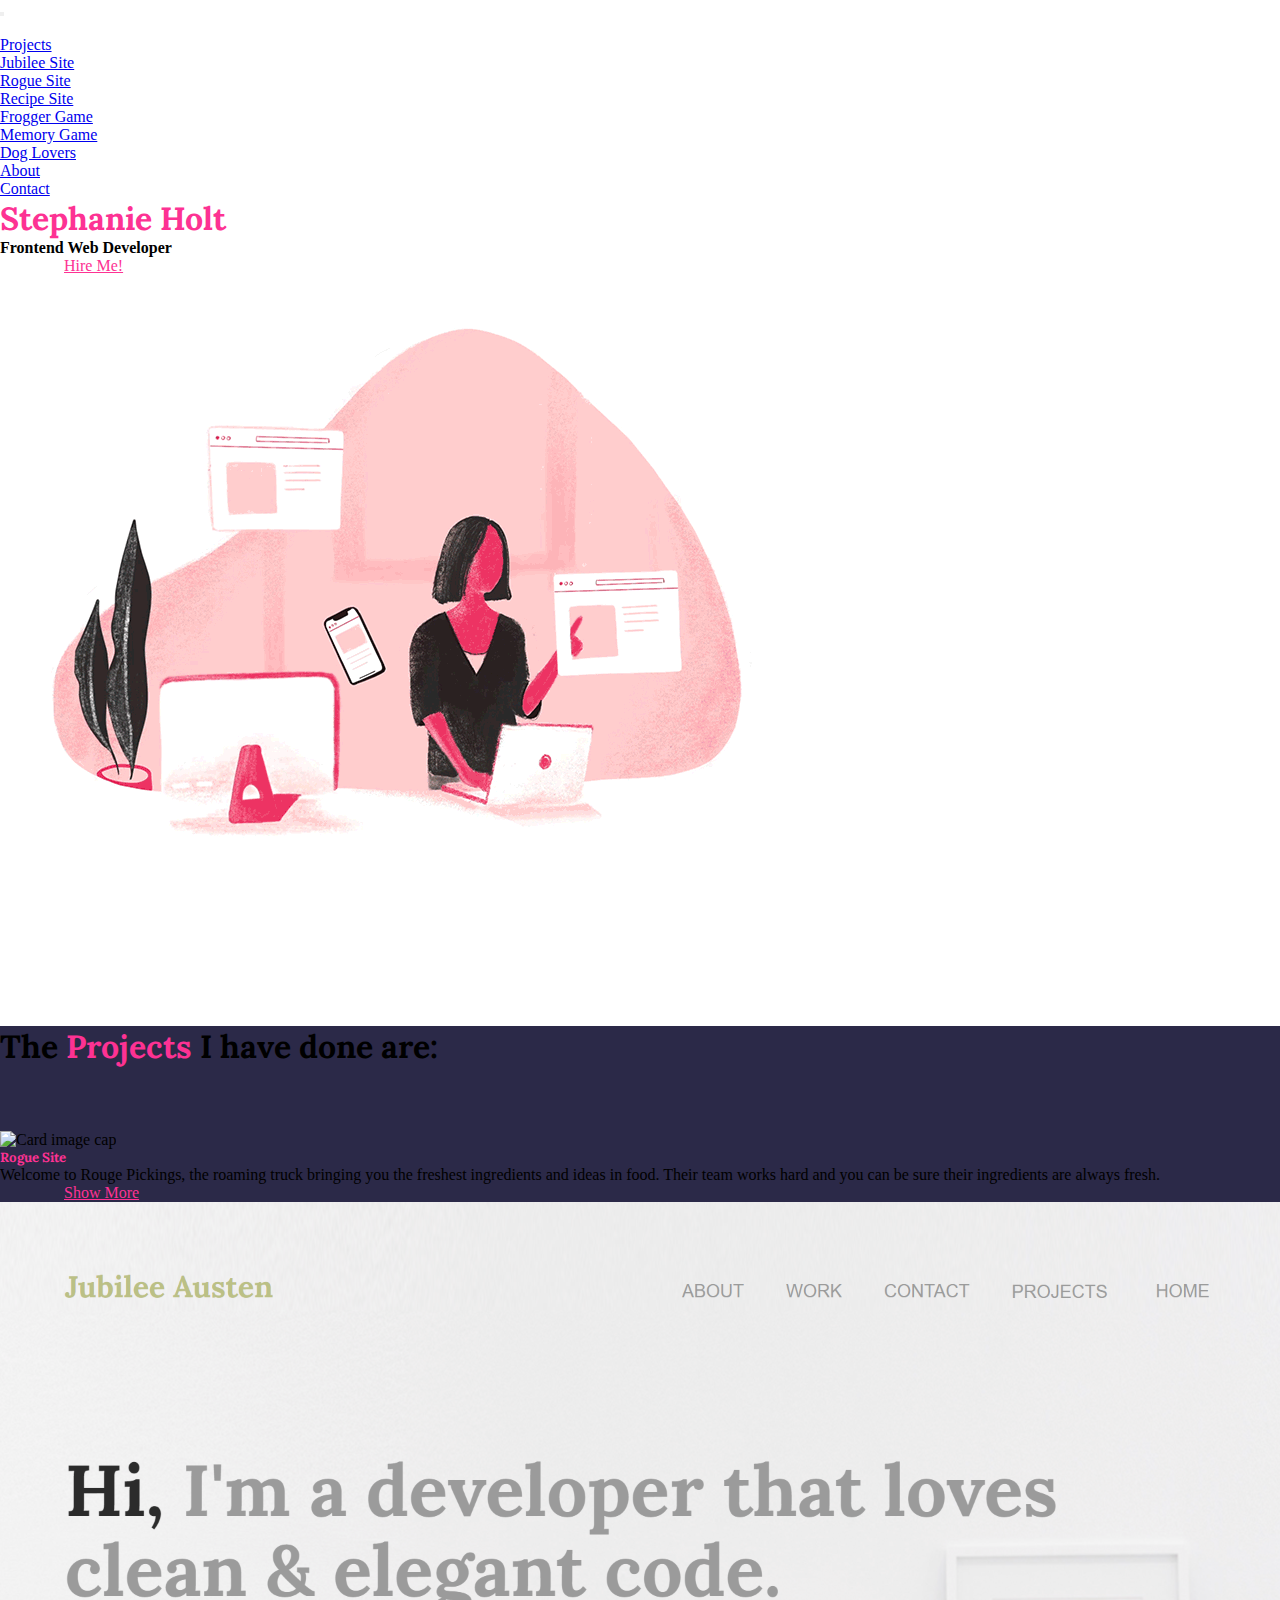
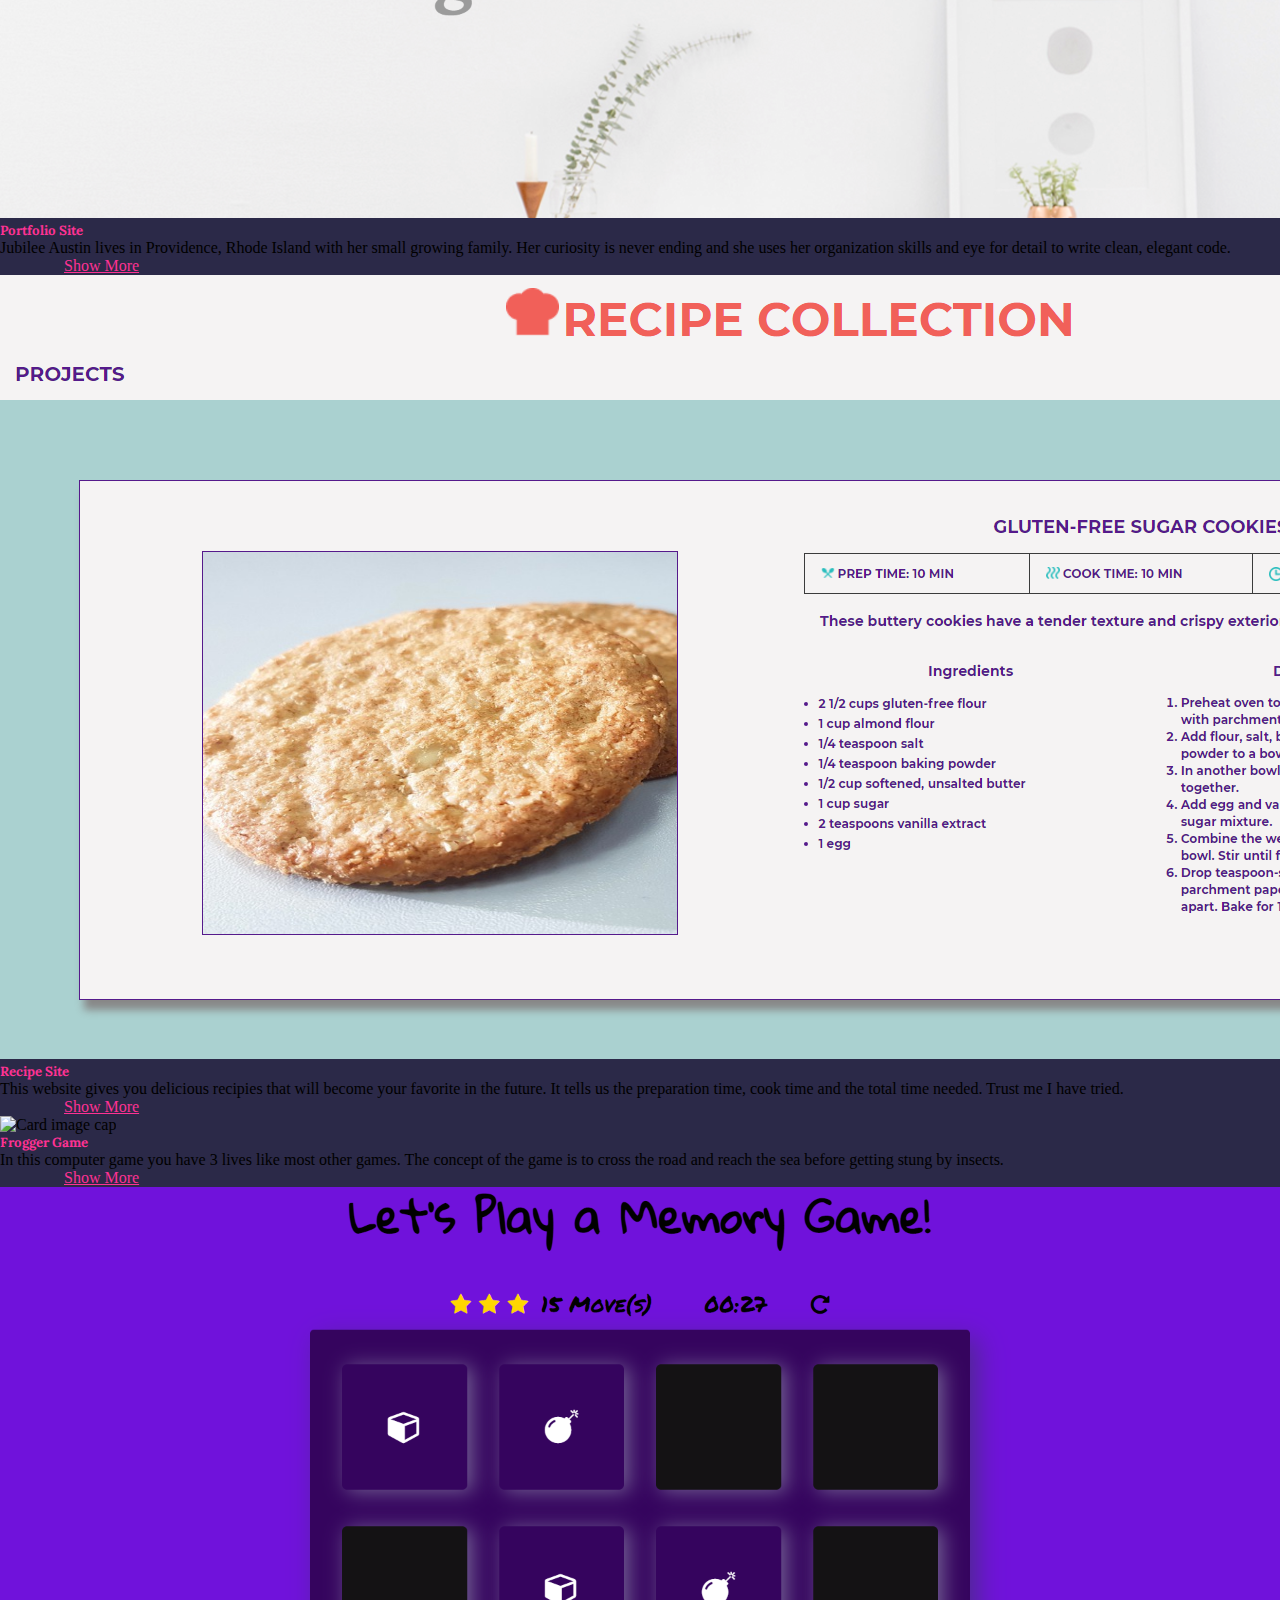
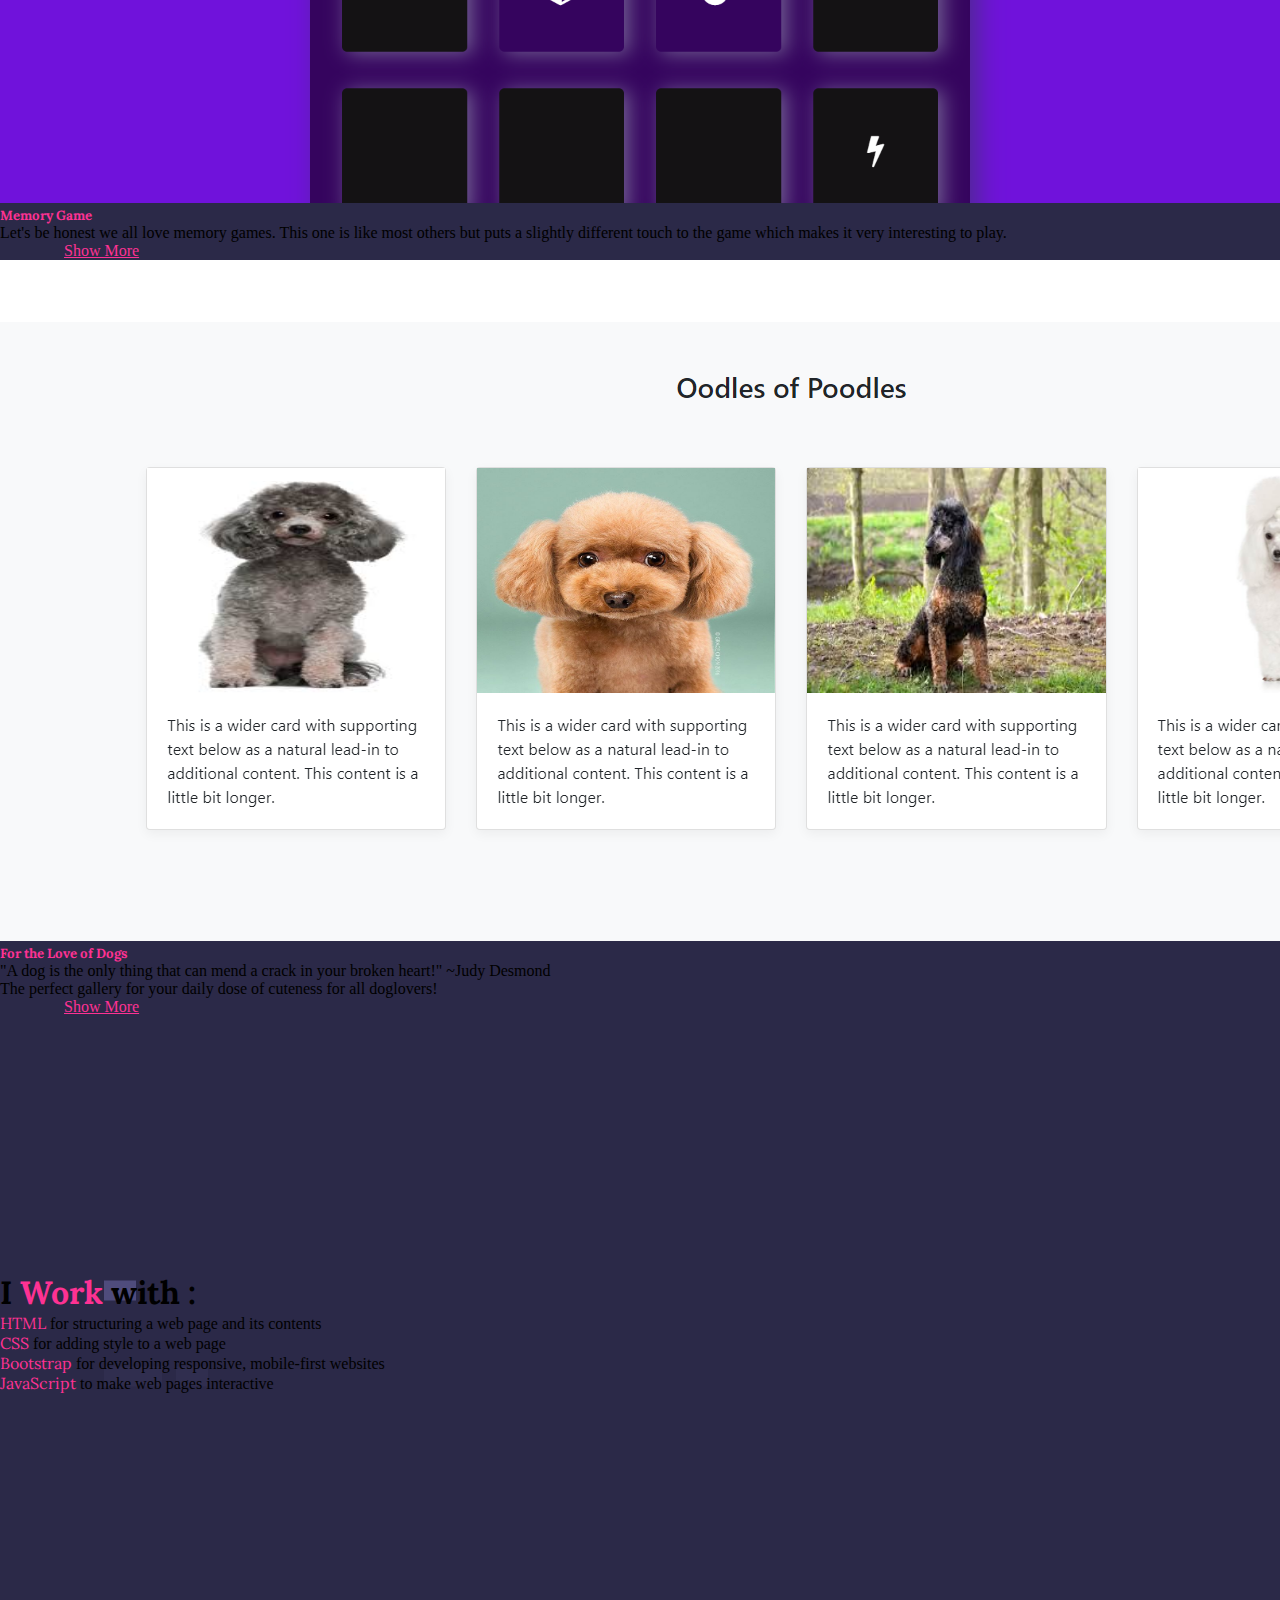
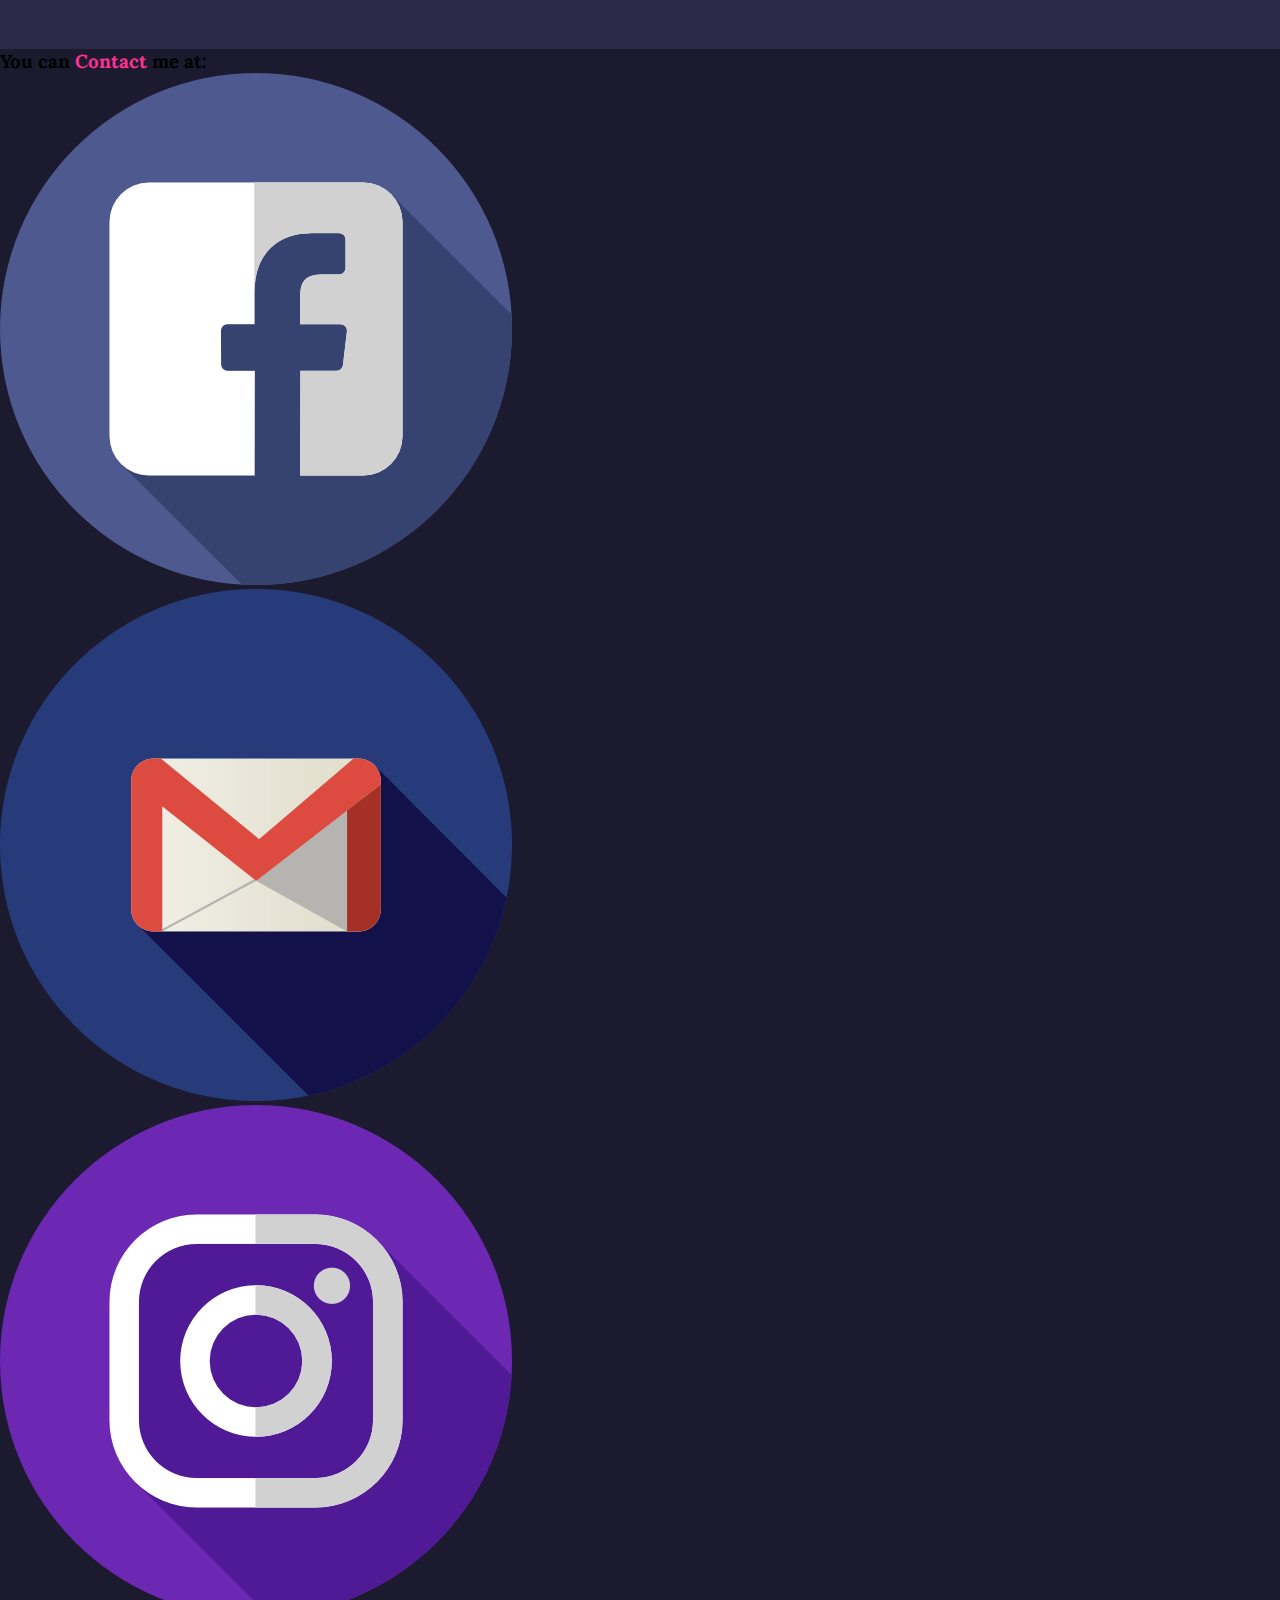
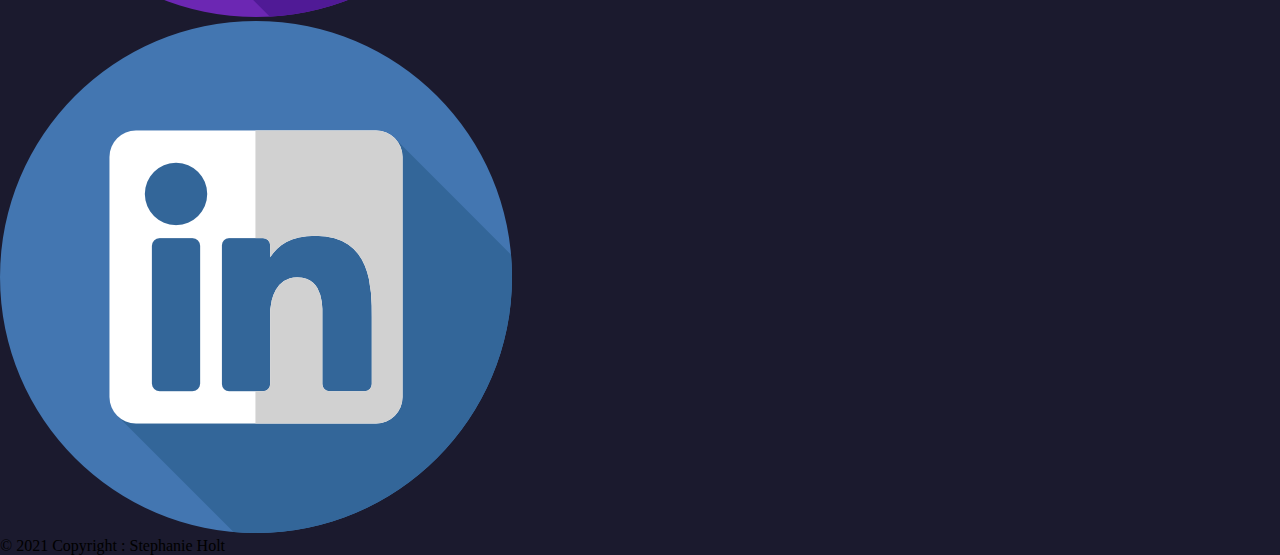
==== index.html @ a9fb47e8 "Renamed home.html and all of its occurrences to index.html" ====
<!DOCTYPE html>
<html lang="en">
<head>
    <meta charset="UTF-8">
    <meta http-equiv="X-UA-Compatible" content="IE=edge">
    <meta name="viewport" content="width=device-width, initial-scale=1.0">
    <title>Stephanie Holt</title>
    <link rel="stylesheet" href="./home.css">
    <!-- Bootstrap -->
    <link href="https://cdn.jsdelivr.net/npm/bootstrap@5.0.2/dist/css/bootstrap.min.css" rel="stylesheet" integrity="sha384-EVSTQN3/azprG1Anm3QDgpJLIm9Nao0Yz1ztcQTwFspd3yD65VohhpuuCOmLASjC" crossorigin="anonymous">
</head>
<body>
    <!-- Navbar from Bootstrap -->
    <nav class="navbar navbar-expand-lg navbar-light bg-light">
      <div class="container">
        <button class="navbar-toggler" type="button" data-bs-toggle="collapse" data-bs-target="#navbarNavDropdown" aria-controls="navbarNavDropdown" aria-expanded="false" aria-label="Toggle navigation">
          <span class="navbar-toggler-icon"></span>
        </button>
        <div class="collapse navbar-collapse justify-content-end" id="navbarNavDropdown">
          <ul class="navbar-nav">
            <li class="nav-item">
              <li class="nav-item dropdown">
                <a class="nav-link dropdown-toggle" href="#" id="navbarDropdownMenuLink" role="button" data-bs-toggle="dropdown" aria-expanded="false">
                  Projects
                </a>
                <ul class="dropdown-menu" aria-labelledby="navbarDropdownMenuLink">
                  <li><a class="dropdown-item"  href="./projects/jubilee-project/jubilee.html" target="_self">Jubilee Site</a></li>
                  <li><a class="dropdown-item"  href="./projects/rogue-project/rogue.html">Rogue Site</a></li>
                  <li><a class="dropdown-item"  href="./projects/recipe-project/wgttan.html">Recipe Site</a></li>
                  <li><a class="dropdown-item"  href="./projects/frogger/frogger.html">Frogger Game</a></li>
                  <li><a class="dropdown-item"  href="./projects/memory-game/memory.html">Memory Game</a></li>
                  <li><a class="dropdown-item"  href="./projects/for-the-love-of-dogs/dogs.html">Dog Lovers</a></li>

                </ul>
              </li>
              <a class="nav-link" href="#about">About</a>
            </li>
            <li class="nav-item">
              <a class="nav-link" href="#contact">Contact</a>
            </li>
          </ul>
        </div>
      </div>
    </nav>

    <!-- The scenery you see after landing on the page -->
    <div class="hero-section">
        <div class="container flex-column d-flex justify-content-center main">        
          <div class="flex-column-reverse flex-sm-row row d-flex justify-content-center">
          <div class="mt-5 mt-sm-0 left-sd col-md-6 text-sm-start text-center d-flex justify-content-center flex-column">
            <h1 class="pinky display-4">Stephanie Holt</h1>
            <h4 class="">Frontend Web Developer</h4>
            <div class="d-grid gap-2 d-md-block">
              <a class="mt-3 btn main-btn" target="_blank" href="https://www.fiverr.com/stephanieholt22" role="button">Hire Me&#33;</a>
            </div>
          </div>
          <div class="right-sd col-md-6 text-center">
            <img class="w-100" src="./animations/coder.gif" alt="">
          </div>
        </div>
      </div>
    </div>
    
    <!-- Projects Section -->
    <div class="mt-6 text-center container" id="projects">
        <h1 class="text-white mb-5 display-5 about-txt">The <span class="pinky">Projects</span> I have done are:</h1>
        <div class="d-flex row cards-css">
            
          <!-- Card 1 -->
            <div class="col-12 col-md-4">
              <div class="card">
                <img class="card-img-top" src="./images/Rogue.png" alt="Card image cap">
                <div class="card-body">
                <h5 class="pinky card-title">Rogue Site</h5>
                <p class="card-text">Welcome to Rouge Pickings&#44; the roaming truck bringing you the freshest ingredients and 
                  ideas in food&#46; Their team works hard and you can be sure their ingredients are always fresh&#46;
                </p>
                <div class="mb-3 d-grid gap-2 d-md-block">
                  <a class="btn main-btn" target="_blank" href="./projects/rogue-project/rogue.html" role="button">Show More</a>
                </div>
                </div>
              </div>
              
            <!-- Card 2 -->
            </div>
            <div class="col-12 col-md-4 card-2">
              <div class="card">
                <img class="card-img-top" src="./images/jubilee.png" alt="Card image cap">
                <div class="card-body">
                  <h5 class="pinky card-title">Portfolio Site</h5>
                  <p class="card-text">Jubilee Austin lives in Providence&#44; Rhode Island with her small growing family&#46; 
                    Her curiosity is never ending and she uses her organization skills and eye for detail to write 
                    clean&#44; elegant code&#46;
                  </p>
                  <div class="mb-3 d-grid gap-2 d-md-block">
                    <a class="btn main-btn" target="_blank" href="./projects/jubilee-project/jubilee.html" role="button">Show More</a>
                  </div>
                </div>
              </div>
            </div>
            
            <!-- Card 3 -->
            <div class="col-12 col-md-4">
              <div class="card">
                <img class="card-img-top" src="./images/new-recipe.png" alt="Card image cap">
                <div class="card-body">
                  <h5 class="pinky card-title">Recipe Site</h5>
                  <p class="card-text">This website gives you delicious recipies that will become your favorite in the future&#46;
                    It tells us the preparation time, cook time and the total time needed&#46; 
                    Trust me I have tried&#46;
                  </p>
                  <div class="mb-3 d-grid gap-2 d-md-block">
                    <a class="btn main-btn" target="_blank" href="./projects/recipe-project/wgttan.html" role="button">Show More</a>
                  </div>
                </div>
              </div>
            </div>
            
            <!-- Card 4 -->
            <div class="col-12 col-md-4 offset-md-2 mt-4">
              <div class="card">
                <img class="card-img-top" src="./images/Frogger.png" alt="Card image cap">
                <div class="card-body">
                  <h5 class="pinky card-title">Frogger Game</h5>
                  <p class="card-text">In this computer game you have 3 lives like most other games&#46; 
                    The concept of the game is to cross the road and reach the sea before getting stung by insects&#46;
                  </p>
                  <div class="mb-3 d-grid gap-2 d-md-block">
                    <a class="btn main-btn" target="_blank" href="./projects/frogger/frogger.html" role="button">Show More</a>
                  </div>
                </div>
              </div>
            </div>
            
            <!-- Card 5 -->
            <div class="col-12 col-md-4 mt-4">
              <div class="card">
                <img class="card-img-top" src="./images/memory-game.png" alt="Card image cap">
                <div class="card-body">
                  <h5 class="pinky card-title">Memory Game</h5>
                  <p class="card-text">Let's be honest we all love memory games&#46; This one is like most others but puts a slightly 
                    different touch to the game which makes it very interesting to play&#46;
                  </p>
                  <div class="mb-3 d-grid gap-2 d-md-block">
                    <a class="btn main-btn" target="_blank" href="./projects/memory-game/memory.html" role="button">Show More</a>
                  </div>
                </div>
              </div>
            </div>
          <!-- Card 6 -->
          <div class="col-15 col-md-4 offset-md-4 mt-4">
            <div class="card">
              <img class="card-img-top" src="./images/love.png" alt="Card image cap">
              <div class="card-body">
                <h5 class="pinky card-title">For the Love of Dogs</h5>
                <p class="card-text">&#34;A dog is the only thing that can mend a crack in your broken heart&#33;&#34; &#126;Judy Desmond<br>
                  The perfect gallery for your daily dose of cuteness for all doglovers&#33;
                  
                </p>
                <div class="mb-3 d-grid gap-2 d-md-block">
                  <a class="btn main-btn" target="_blank" href="./projects/for-the-love-of-dogs/dogs.html" role="button">Show More</a>
                </div>
              </div>
            </div>
          </div>
        </div>
    </div>

    <!-- About Section -->
    <div class="container about-section" id="about">
      <div class="row d-flex justify-content-center cards-css">
        
        <!-- GIF Section -->
        <div class="col-md-6">
        </div>

        <!-- I Work With section -->
        <div class="col-md-6">
          <h1 class=" text-white display-4 about-txt">I <span class="pinky">Work</span> with :</h1>
          <!-- Html Row -->
          <div class="about-col">
            <p class="text-white mt-4"><span class="pinky">HTML </span>for structuring a web page and its contents</p>
          </div>
          <!-- CSS Row -->
          <div class="about-col">
            <p class="text-white mt-4"><span class="pinky">CSS </span>for adding style to a web page</p>
          </div>
          <!-- Bootstrap Row -->
          <div class="about-col">
            <p class="text-white mt-4"><span class="pinky">Bootstrap </span>for developing responsive, mobile-first websites</p>
          </div>
          <!-- JavaScript Row -->
          <div class="about-col">
            <p class="text-white mt-4"><span class="pinky">JavaScript </span>to make web pages interactive</p>
          </div>
        </div>
        </div>
    </div>


    <!-- Footer -->
    <footer class="bg-white page-footer font-small" id="contact">

      <!-- Contact Section -->
      <div class="container pt-5 text-center">
        <h3 class="about-txt lora">You can <span class="pinky">Contact</span> me at:</h3>
        
        <!-- Social Media Links -->
        <div class="py-3">
          <div class="d-flex justify-content-between mx-auto social-media">
            <a target="_blank" href="https://www.facebook.com/stephanie.holt.526"><img class="w-md-50 w-50" src="./logos/facebook.png" alt=""></a>
            <a target="_blank" href="mailto:stephaniemholt1@gmail.com"><img class="w-md-50 w-50" src="./logos/gmail.png" alt=""></a>
            <a target="_blank" href="https://www.instagram.com/stephanie.holt.526/"><img class="w-md-50 w-50" src="./logos/instagram.png" alt=""><a>
            <a target="_blank" href="https://www.linkedin.com/in/stephanie-holt-50b7a115a"><img class="w-md-50 w-50" src="./logos/linkedIn.png" alt=""></a>
          </div>
        </div>

      </div>

      <!-- Copyright -->
      <div class="footer-copyright text-center py-3">© 2021 Copyright : <span>Stephanie Holt</span>
      </div>
      <!-- Copyright -->

    </footer>
    <!-- Footer -->

    <!-- Bootstrap Js cdn -->
    <script src="https://cdn.jsdelivr.net/npm/@popperjs/core@2.9.2/dist/umd/popper.min.js" integrity="sha384-IQsoLXl5PILFhosVNubq5LC7Qb9DXgDA9i+tQ8Zj3iwWAwPtgFTxbJ8NT4GN1R8p" crossorigin="anonymous"></script>
    <script src="https://cdn.jsdelivr.net/npm/bootstrap@5.0.2/dist/js/bootstrap.min.js" integrity="sha384-cVKIPhGWiC2Al4u+LWgxfKTRIcfu0JTxR+EQDz/bgldoEyl4H0zUF0QKbrJ0EcQF" crossorigin="anonymous"></script>
</body>
</html>
---- home.css ----
@import url('https://fonts.googleapis.com/css2?family=Lora:wght@400;500;700&display=swap');

*{
    margin: 0;
    padding: 0;
    box-sizing: border-box;
}

html {
    scroll-behavior: smooth;
}  

body{
    background-color: #2B2948 !important;
}

h1{
    font-family: 'Lora', serif !important;   
}

.navbarList{
    color: #2B2948;
}

.navbar-brand{
    color: #2B2948;
}

.navbar{
    background-color: #fff;
}

.main{
    height: 92vh;
}

.main-Img{
    width: 25vw;
    height: 70vh;
}

.pinky{
    font-family: 'Lora', serif;
    color: #fd3293;
}

.page-footer{
    background-color: #1b1a2e;
}

.main-btn{
    padding-left: 5vw !important;
    padding-right: 5vw !important;
    border-color: #fd3293 !important;
    color: #fd3293 !important;
    background: none !important;
}

.main-btn:hover{
    background: #fd3293 !important;
    border-color: #fd3293 !important;
    color: #fff !important;
}

.cards-css{
    margin-top: 5vw !important;
    margin-bottom: 20vw !important;
}

.hero-section{
    background-color: #fff;
}

.services{
    width: 7vw;
}

.about-section{
    background: url(./animations/code-shadow.gif);
    background-repeat: no-repeat;
    background-position: -106px 50%;
}

.monospace{
    font-family: monospace !important;
}

.lora{
    font-family: 'Lora';
}

.social-media{
    width: 400px;
}

@media (max-width: 700px) {
    .about-col img{
        width: 15vw !important;
    }

    .about-col p{
        font-size: 3vw !important;
    }
    
    .about-section{
        margin-top: 30vw !important;
        margin-bottom: 30vw !important;
    }
    
    .row .card-2{
        margin-top: 5vw;
        margin-bottom: 5vw;
    }
}

@media (max-width: 420px) {
    .about-txt{
        font-size: 10vw !important;
    }
    
    .social-media{
        width: 300px;
    }
}
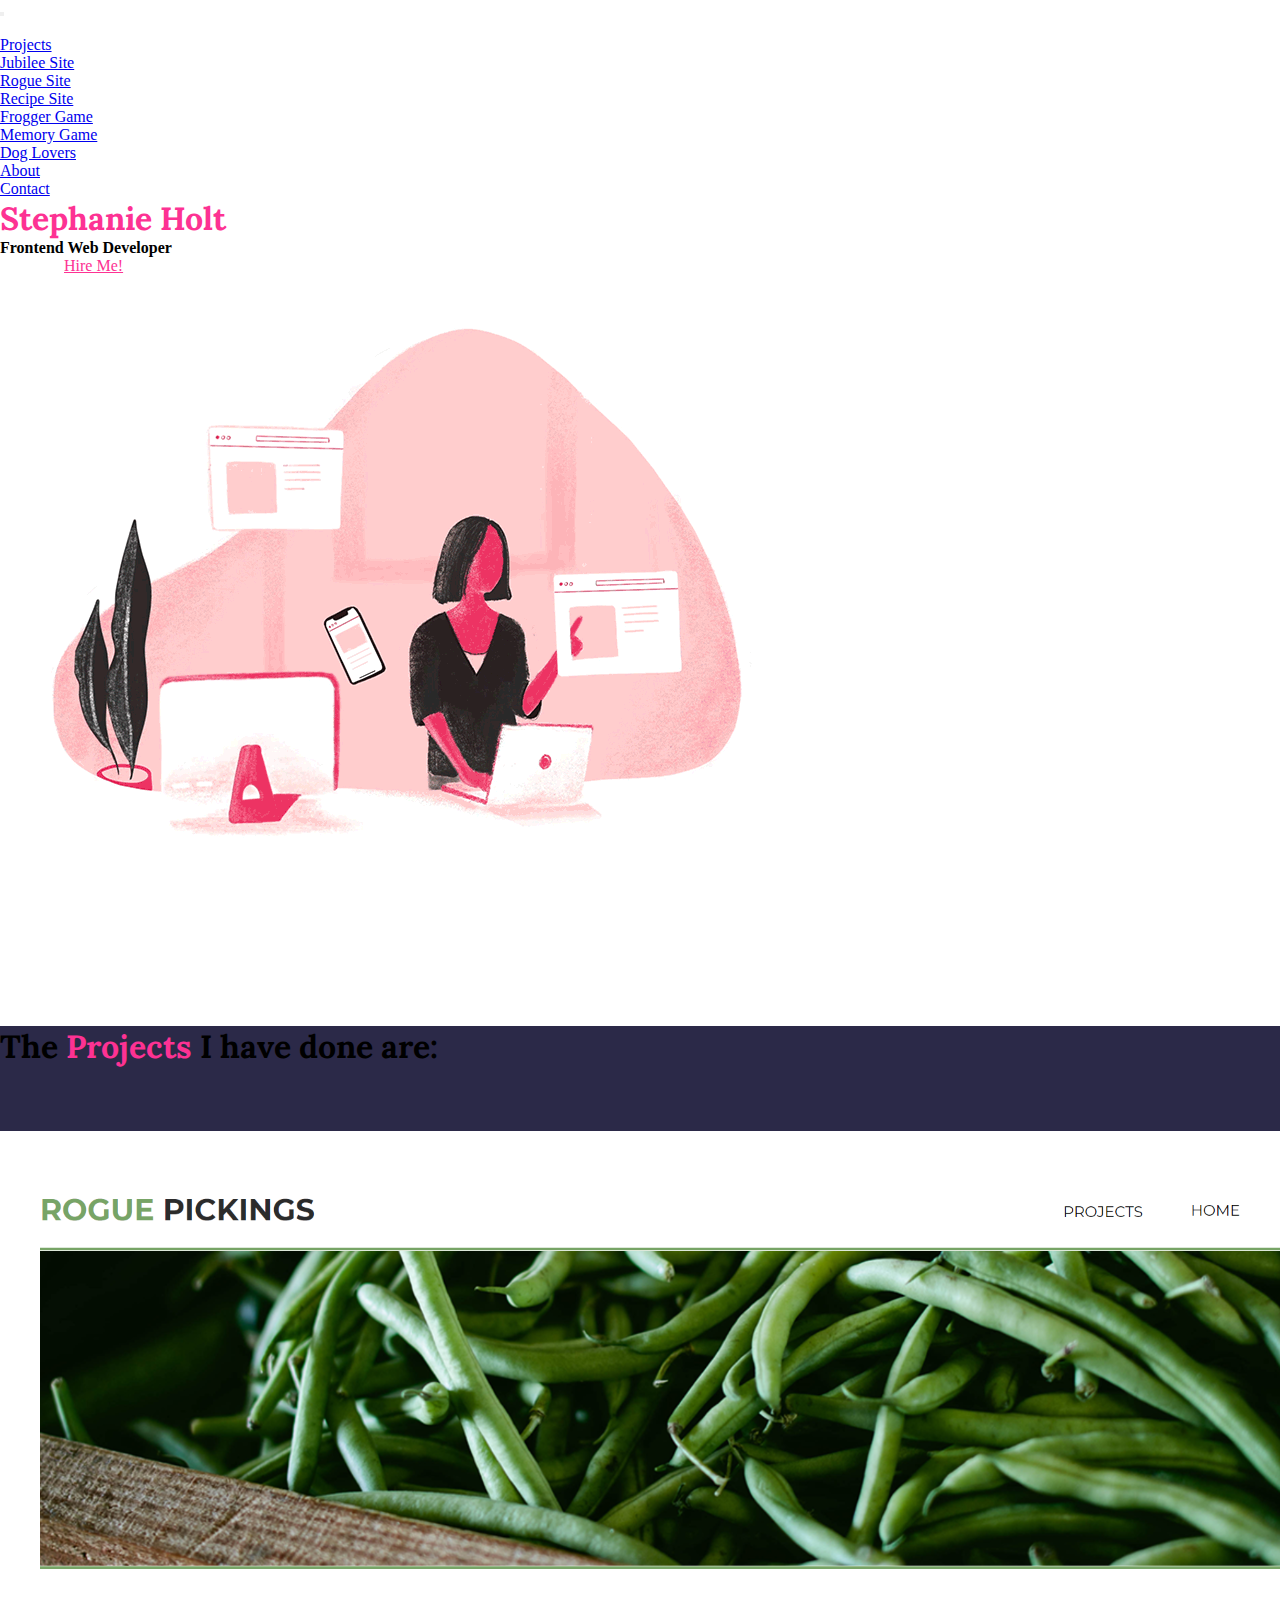
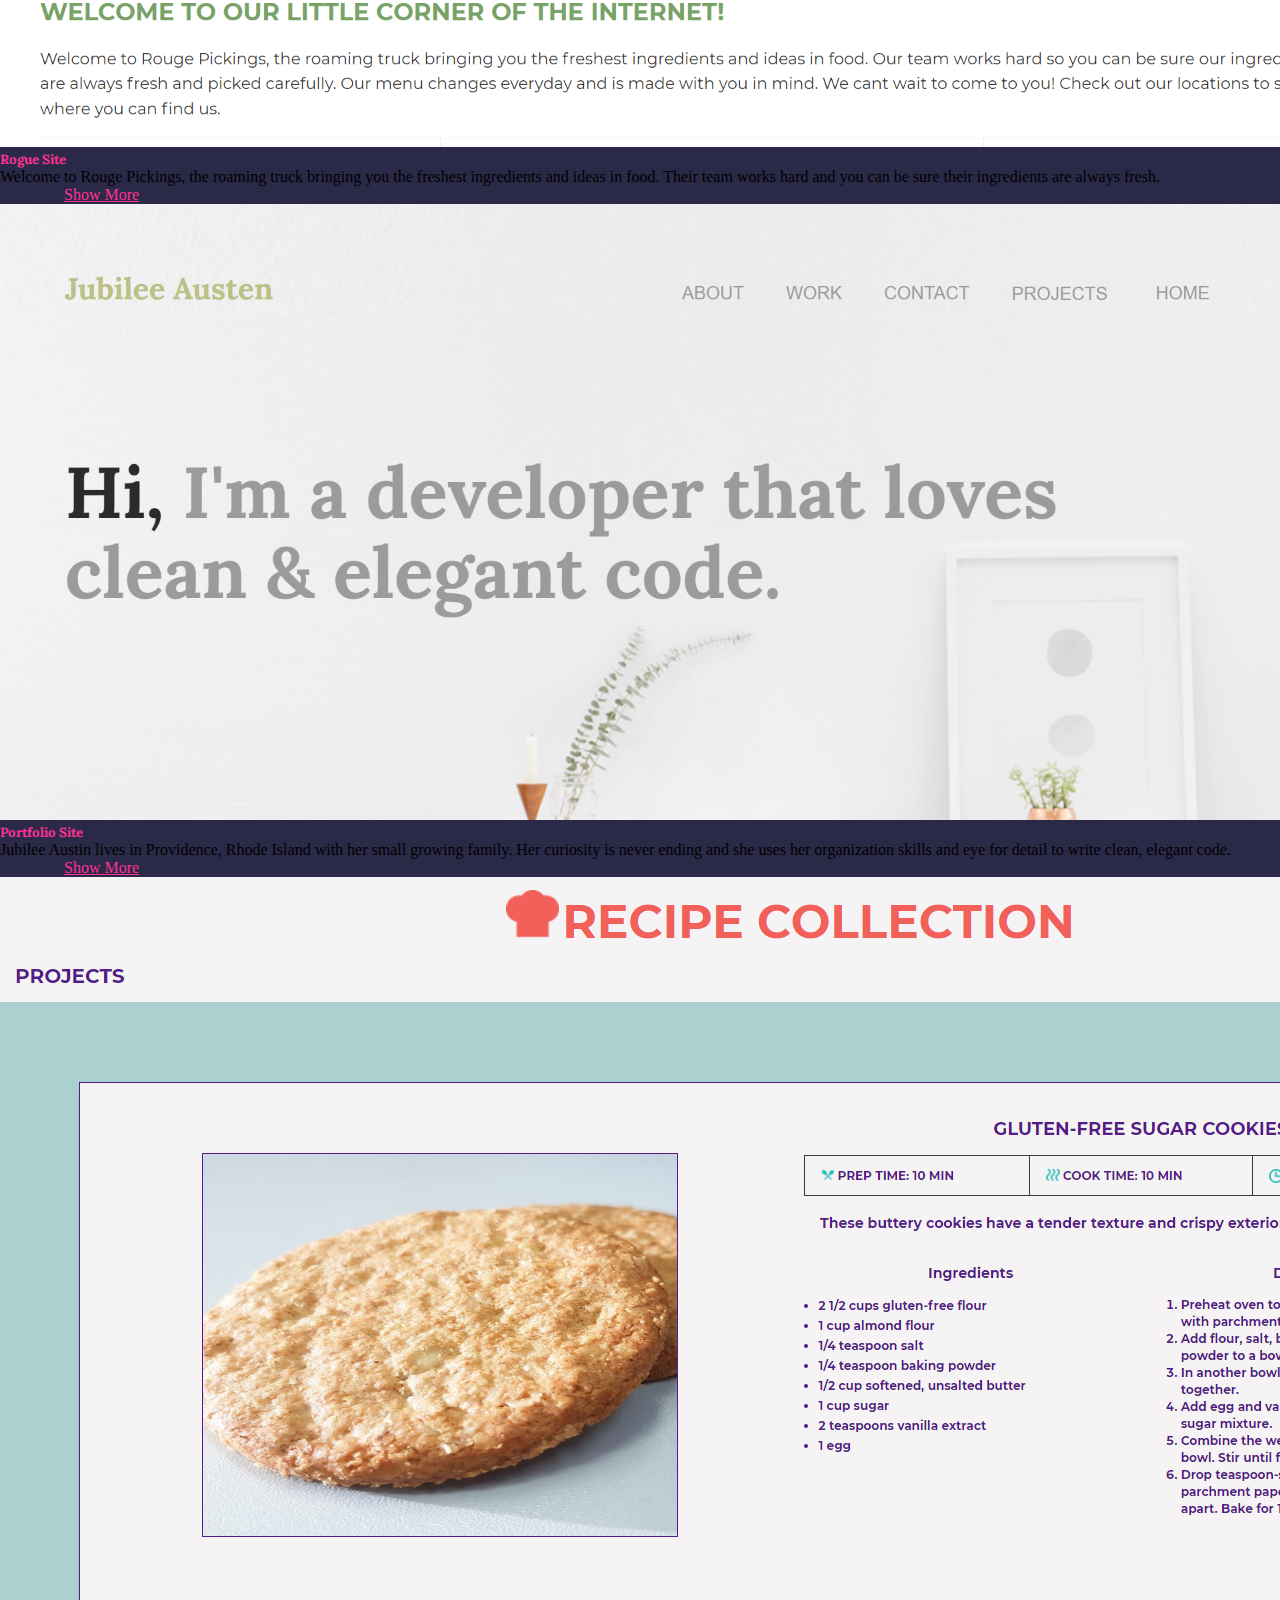
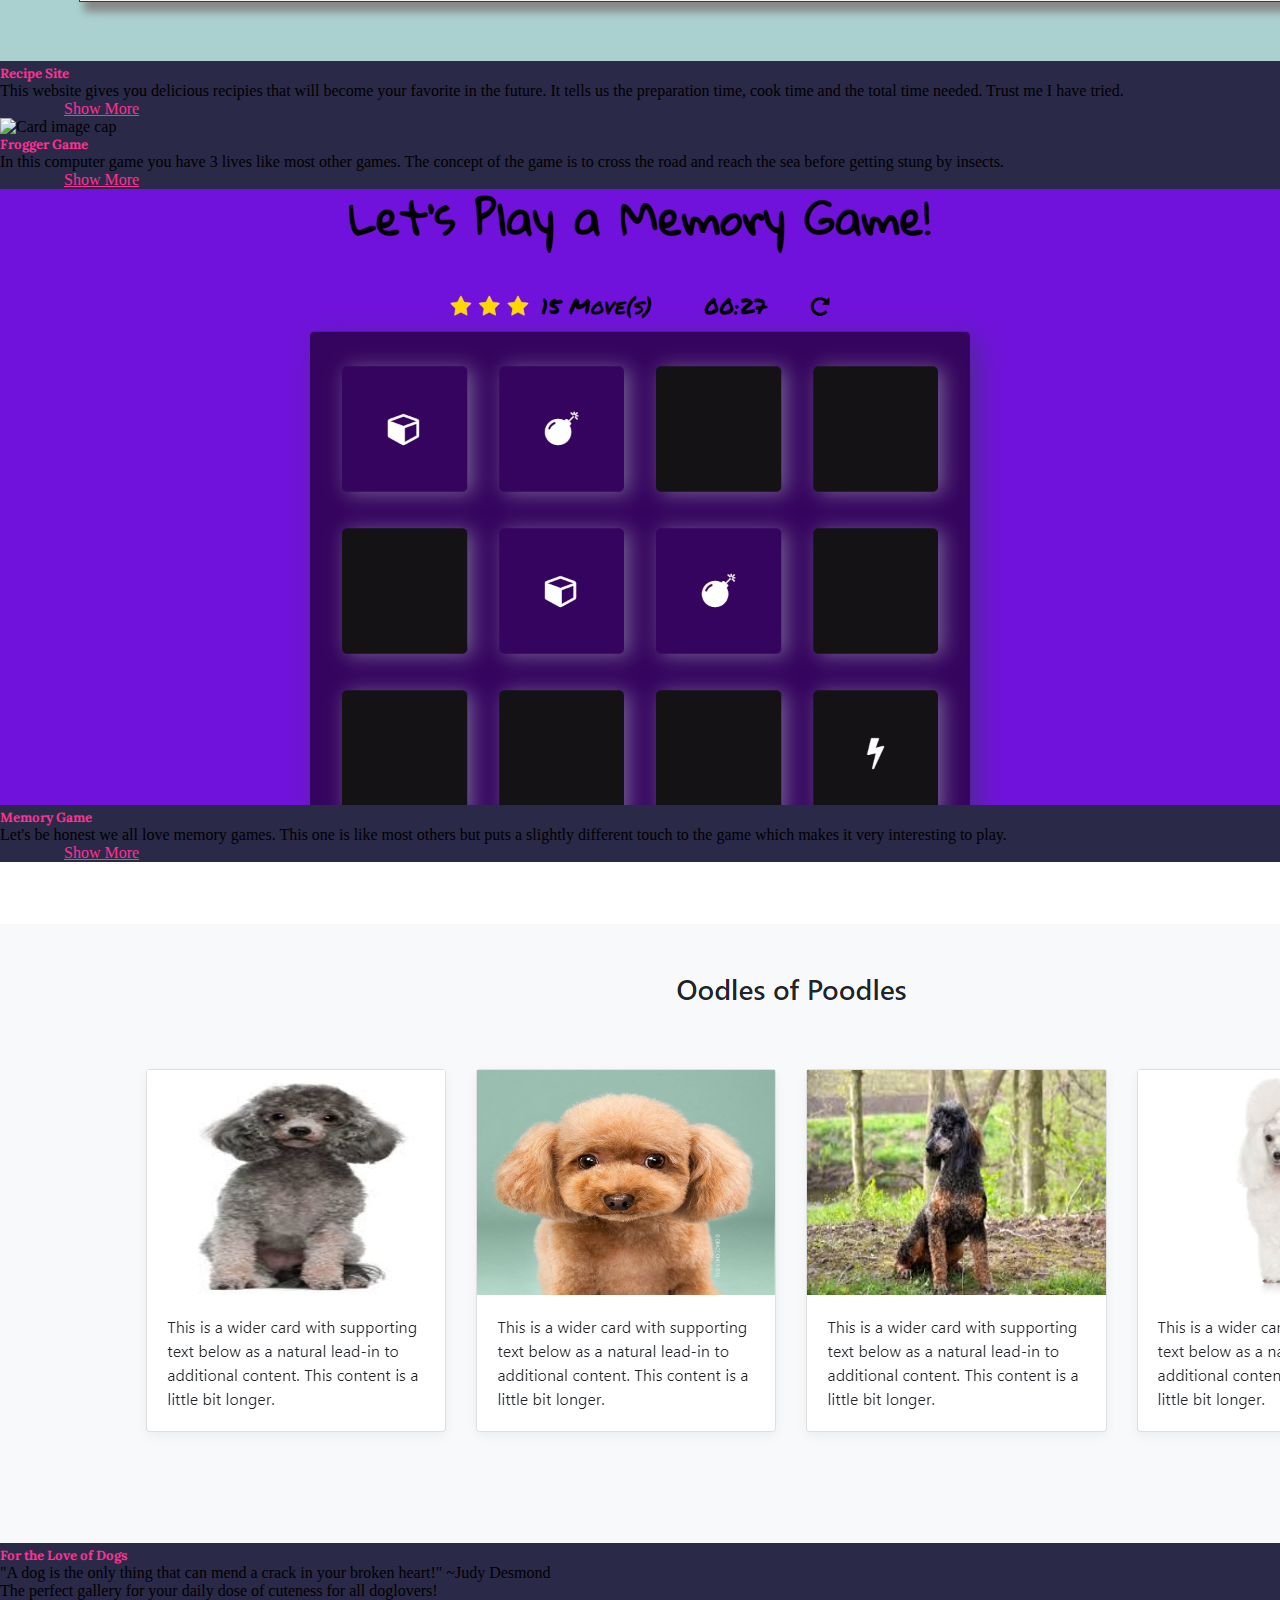
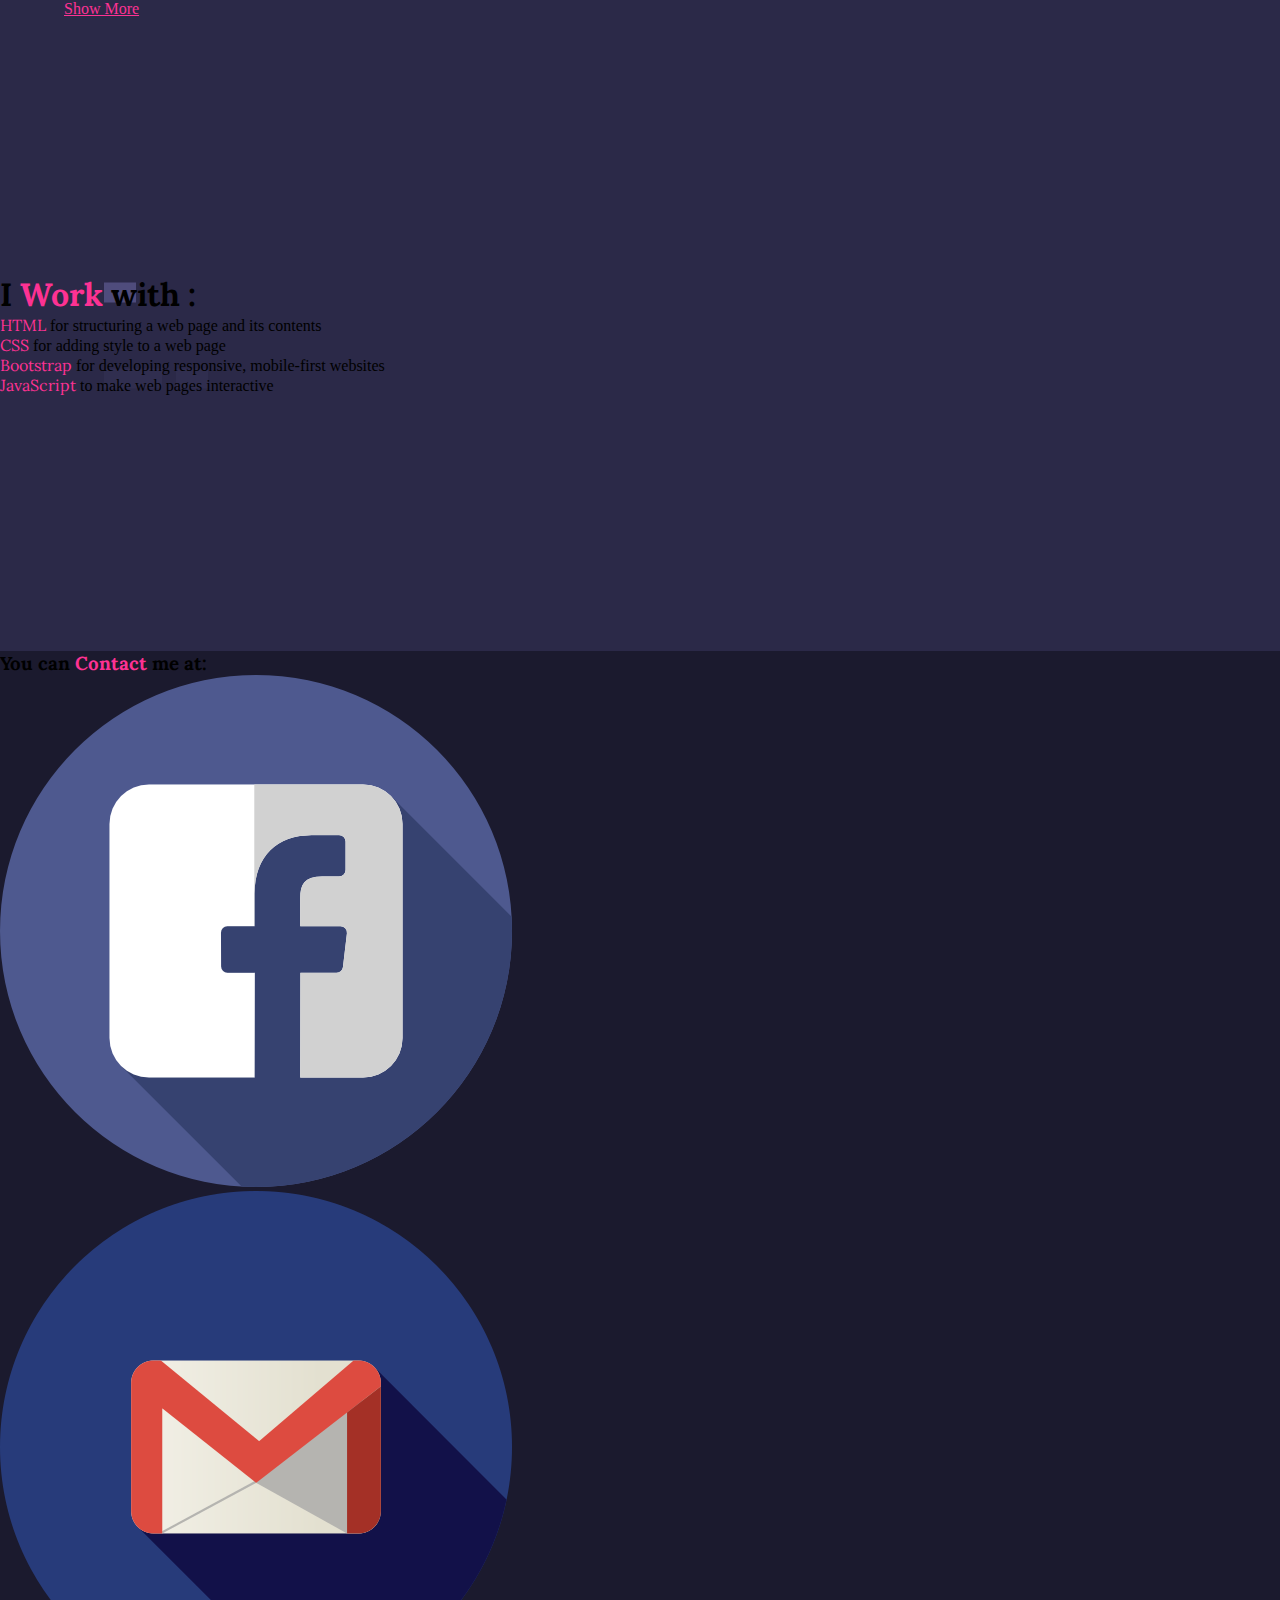
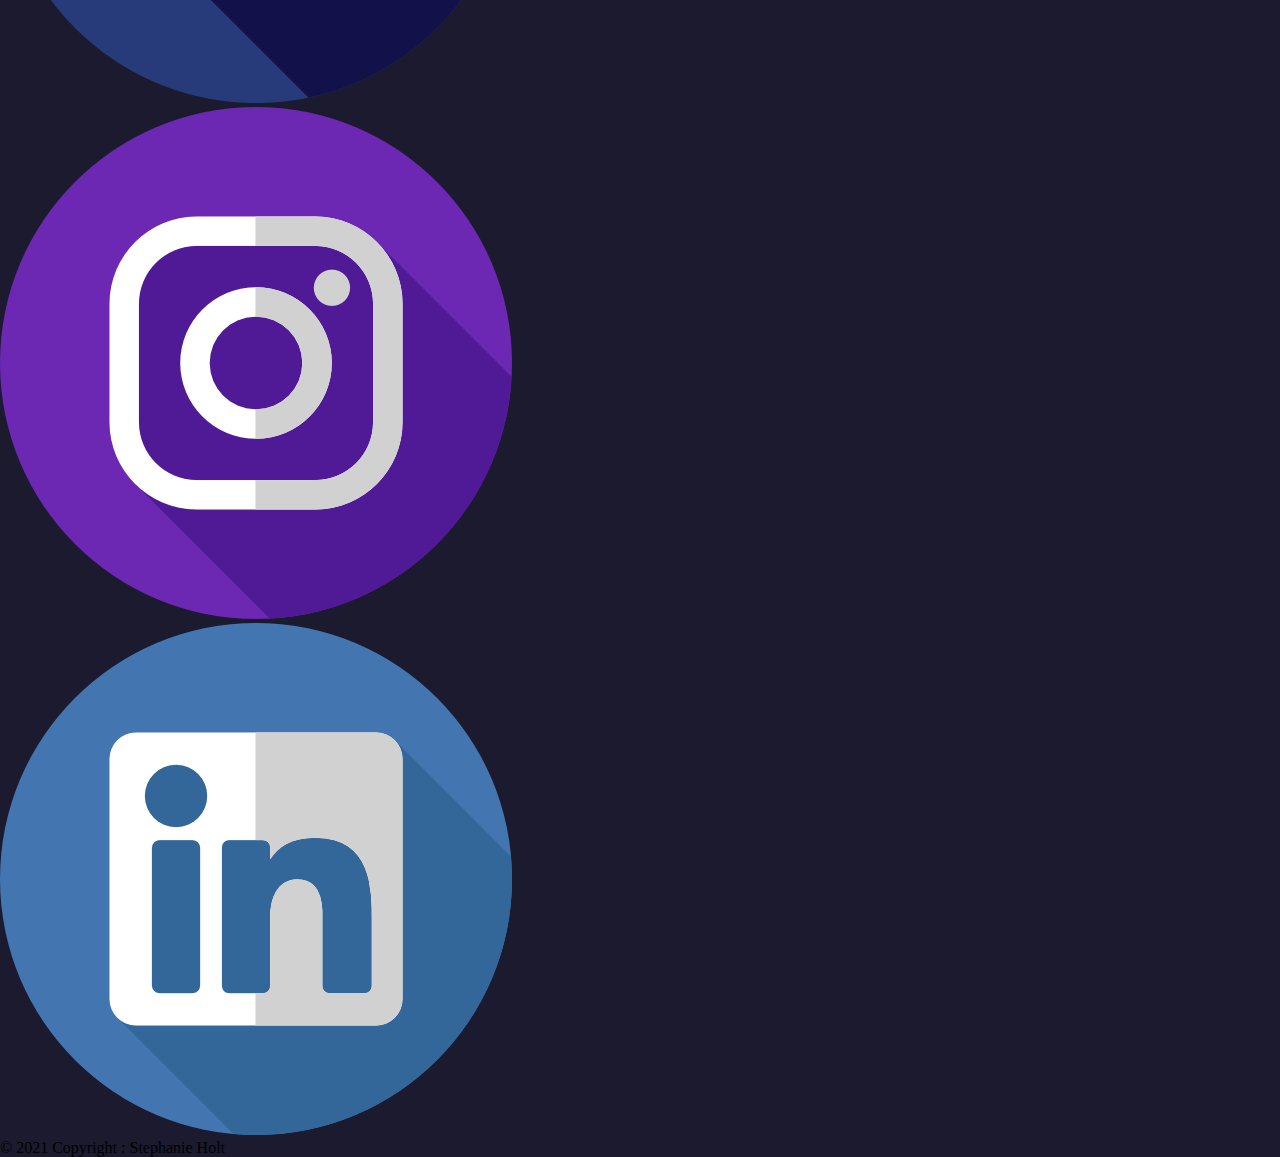
==== commit fbc1fdd4: "Corrected page links on all pages, replaced images and modified text on card body style in album.css" ====
--- a/index.html
+++ b/index.html
@@ -26,7 +26,7 @@
                 <ul class="dropdown-menu" aria-labelledby="navbarDropdownMenuLink">
                   <li><a class="dropdown-item"  href="./projects/jubilee-project/jubilee.html" target="_self">Jubilee Site</a></li>
                   <li><a class="dropdown-item"  href="./projects/rogue-project/rogue.html">Rogue Site</a></li>
-                  <li><a class="dropdown-item"  href="./projects/recipe-project/wgttan.html">Recipe Site</a></li>
+                  <li><a class="dropdown-item"  href="./projects/recipe-project/recipe.html">Recipe Site</a></li>
                   <li><a class="dropdown-item"  href="./projects/frogger/frogger.html">Frogger Game</a></li>
                   <li><a class="dropdown-item"  href="./projects/memory-game/memory.html">Memory Game</a></li>
                   <li><a class="dropdown-item"  href="./projects/for-the-love-of-dogs/dogs.html">Dog Lovers</a></li>
@@ -69,14 +69,14 @@
           <!-- Card 1 -->
             <div class="col-12 col-md-4">
               <div class="card">
-                <img class="card-img-top" src="./images/Rogue.png" alt="Card image cap">
+                <img class="card-img-top" src="./images/rogue.png" alt="Card image cap">
                 <div class="card-body">
                 <h5 class="pinky card-title">Rogue Site</h5>
                 <p class="card-text">Welcome to Rouge Pickings&#44; the roaming truck bringing you the freshest ingredients and 
                   ideas in food&#46; Their team works hard and you can be sure their ingredients are always fresh&#46;
                 </p>
                 <div class="mb-3 d-grid gap-2 d-md-block">
-                  <a class="btn main-btn" target="_blank" href="./projects/rogue-project/rogue.html" role="button">Show More</a>
+                  <a class="btn main-btn" href="./projects/rogue-project/rogue.html" role="button">Show More</a>
                 </div>
                 </div>
               </div>
@@ -93,7 +93,7 @@
                     clean&#44; elegant code&#46;
                   </p>
                   <div class="mb-3 d-grid gap-2 d-md-block">
-                    <a class="btn main-btn" target="_blank" href="./projects/jubilee-project/jubilee.html" role="button">Show More</a>
+                    <a class="btn main-btn" href="./projects/jubilee-project/jubilee.html" role="button">Show More</a>
                   </div>
                 </div>
               </div>
@@ -110,7 +110,7 @@
                     Trust me I have tried&#46;
                   </p>
                   <div class="mb-3 d-grid gap-2 d-md-block">
-                    <a class="btn main-btn" target="_blank" href="./projects/recipe-project/wgttan.html" role="button">Show More</a>
+                    <a class="btn main-btn" href="./projects/recipe-project/recipe.html" role="button">Show More</a>
                   </div>
                 </div>
               </div>
@@ -126,7 +126,7 @@
                     The concept of the game is to cross the road and reach the sea before getting stung by insects&#46;
                   </p>
                   <div class="mb-3 d-grid gap-2 d-md-block">
-                    <a class="btn main-btn" target="_blank" href="./projects/frogger/frogger.html" role="button">Show More</a>
+                    <a class="btn main-btn" href="./projects/frogger/frogger.html" role="button">Show More</a>
                   </div>
                 </div>
               </div>
@@ -142,7 +142,7 @@
                     different touch to the game which makes it very interesting to play&#46;
                   </p>
                   <div class="mb-3 d-grid gap-2 d-md-block">
-                    <a class="btn main-btn" target="_blank" href="./projects/memory-game/memory.html" role="button">Show More</a>
+                    <a class="btn main-btn" href="./projects/memory-game/memory.html" role="button">Show More</a>
                   </div>
                 </div>
               </div>
@@ -158,7 +158,7 @@
                   
                 </p>
                 <div class="mb-3 d-grid gap-2 d-md-block">
-                  <a class="btn main-btn" target="_blank" href="./projects/for-the-love-of-dogs/dogs.html" role="button">Show More</a>
+                  <a class="btn main-btn" href="./projects/for-the-love-of-dogs/dogs.html" role="button">Show More</a>
                 </div>
               </div>
             </div>
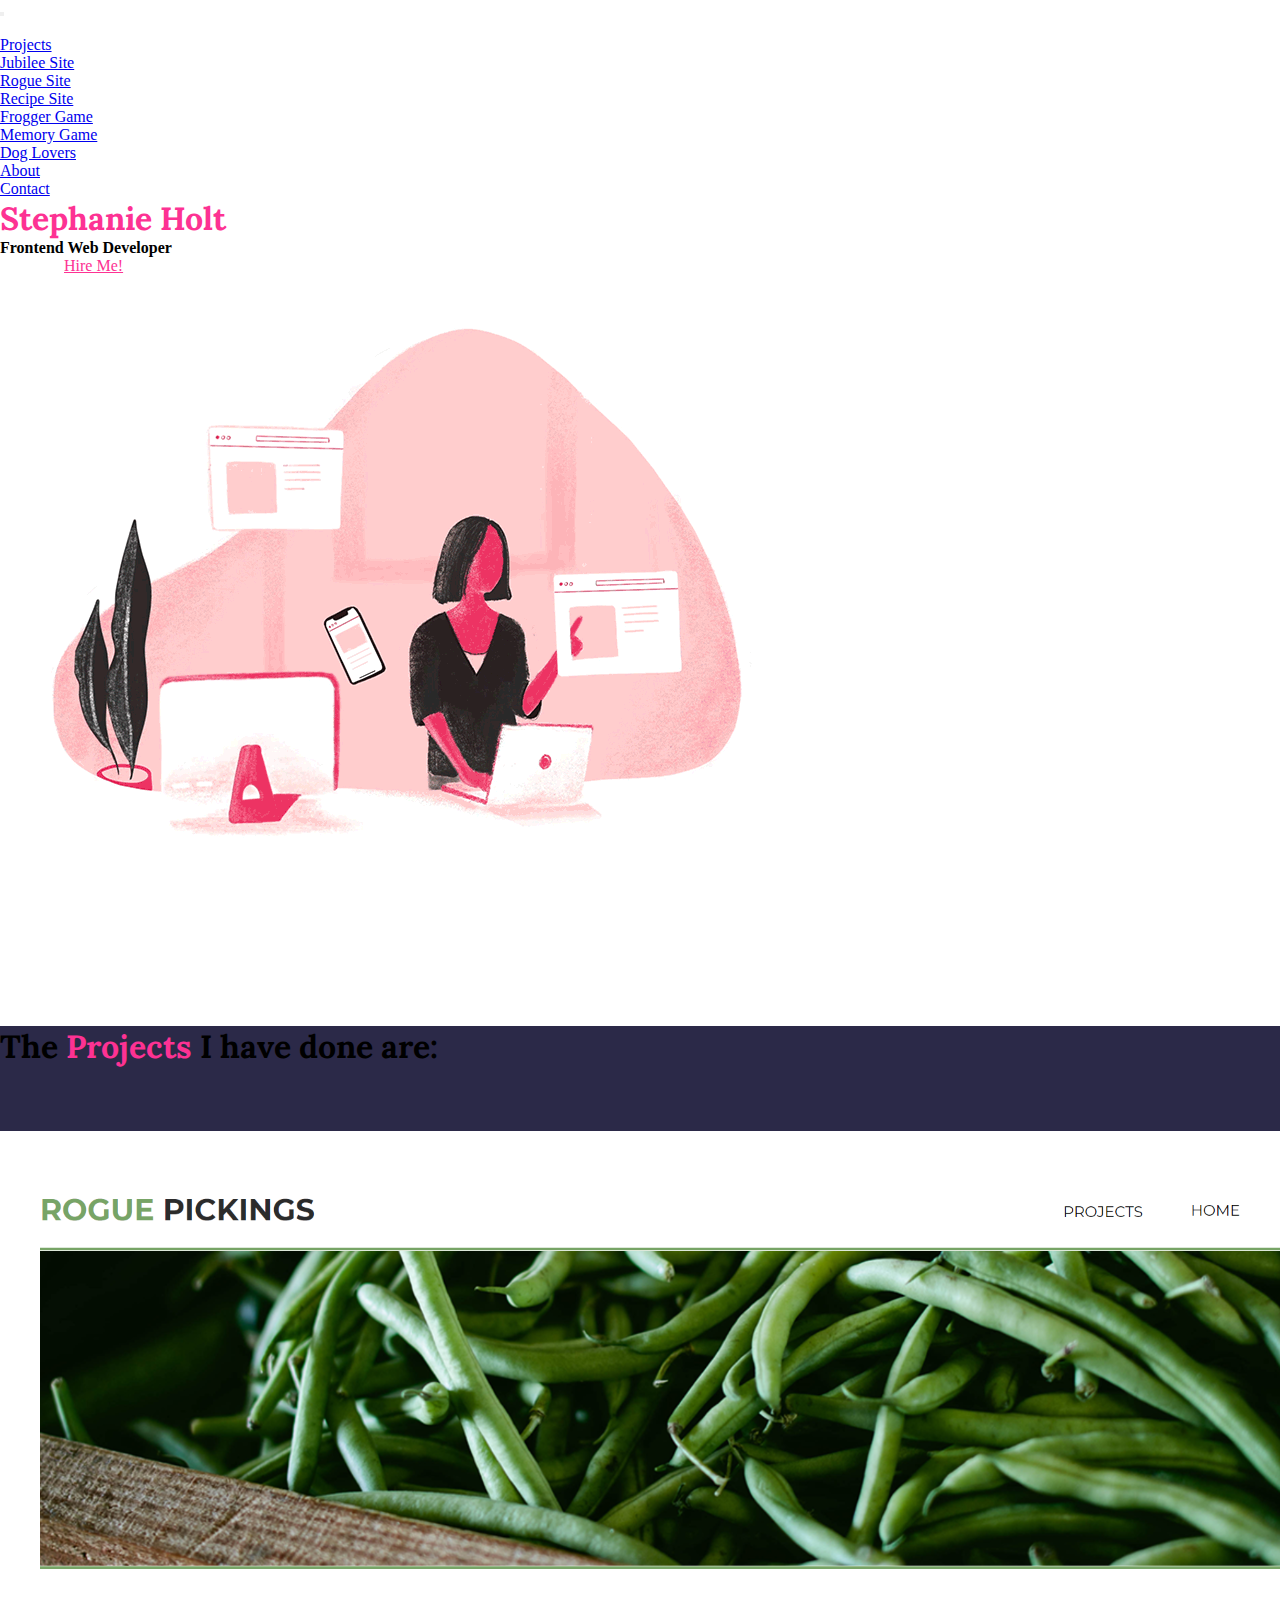
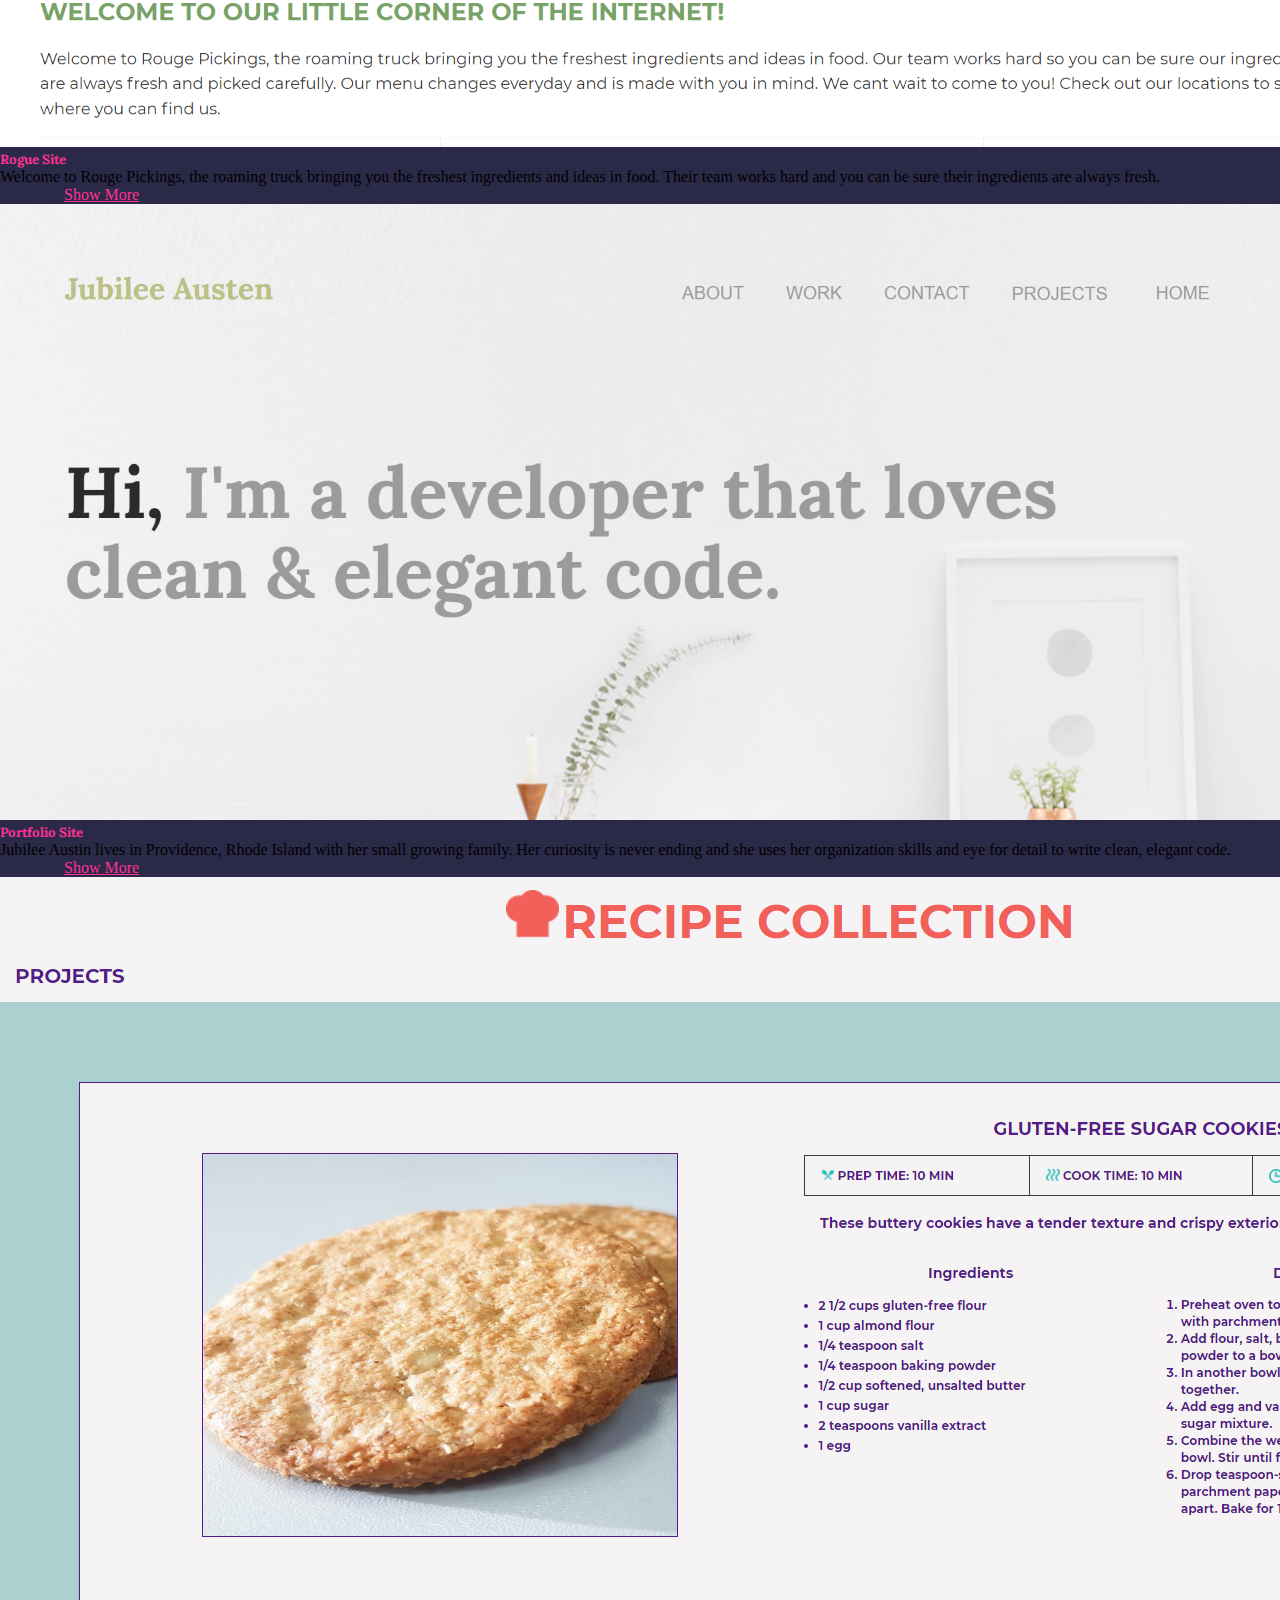
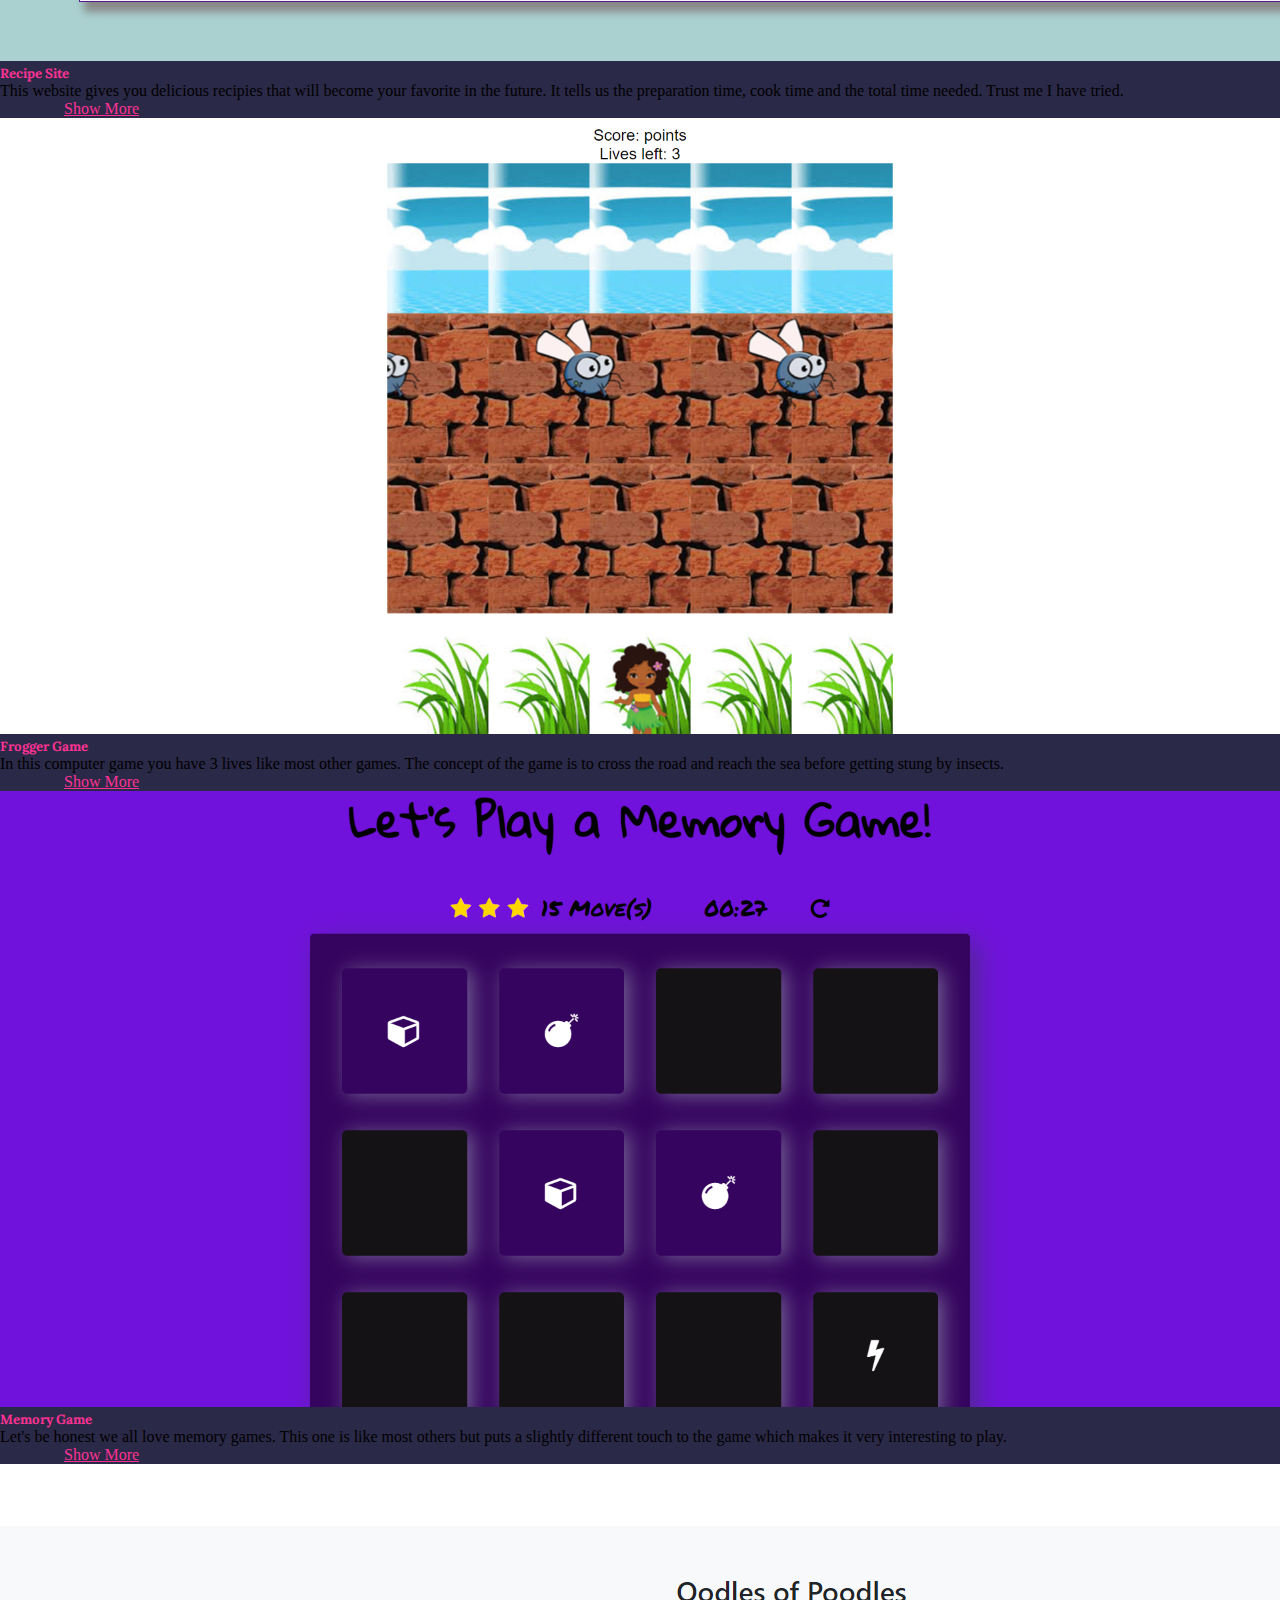
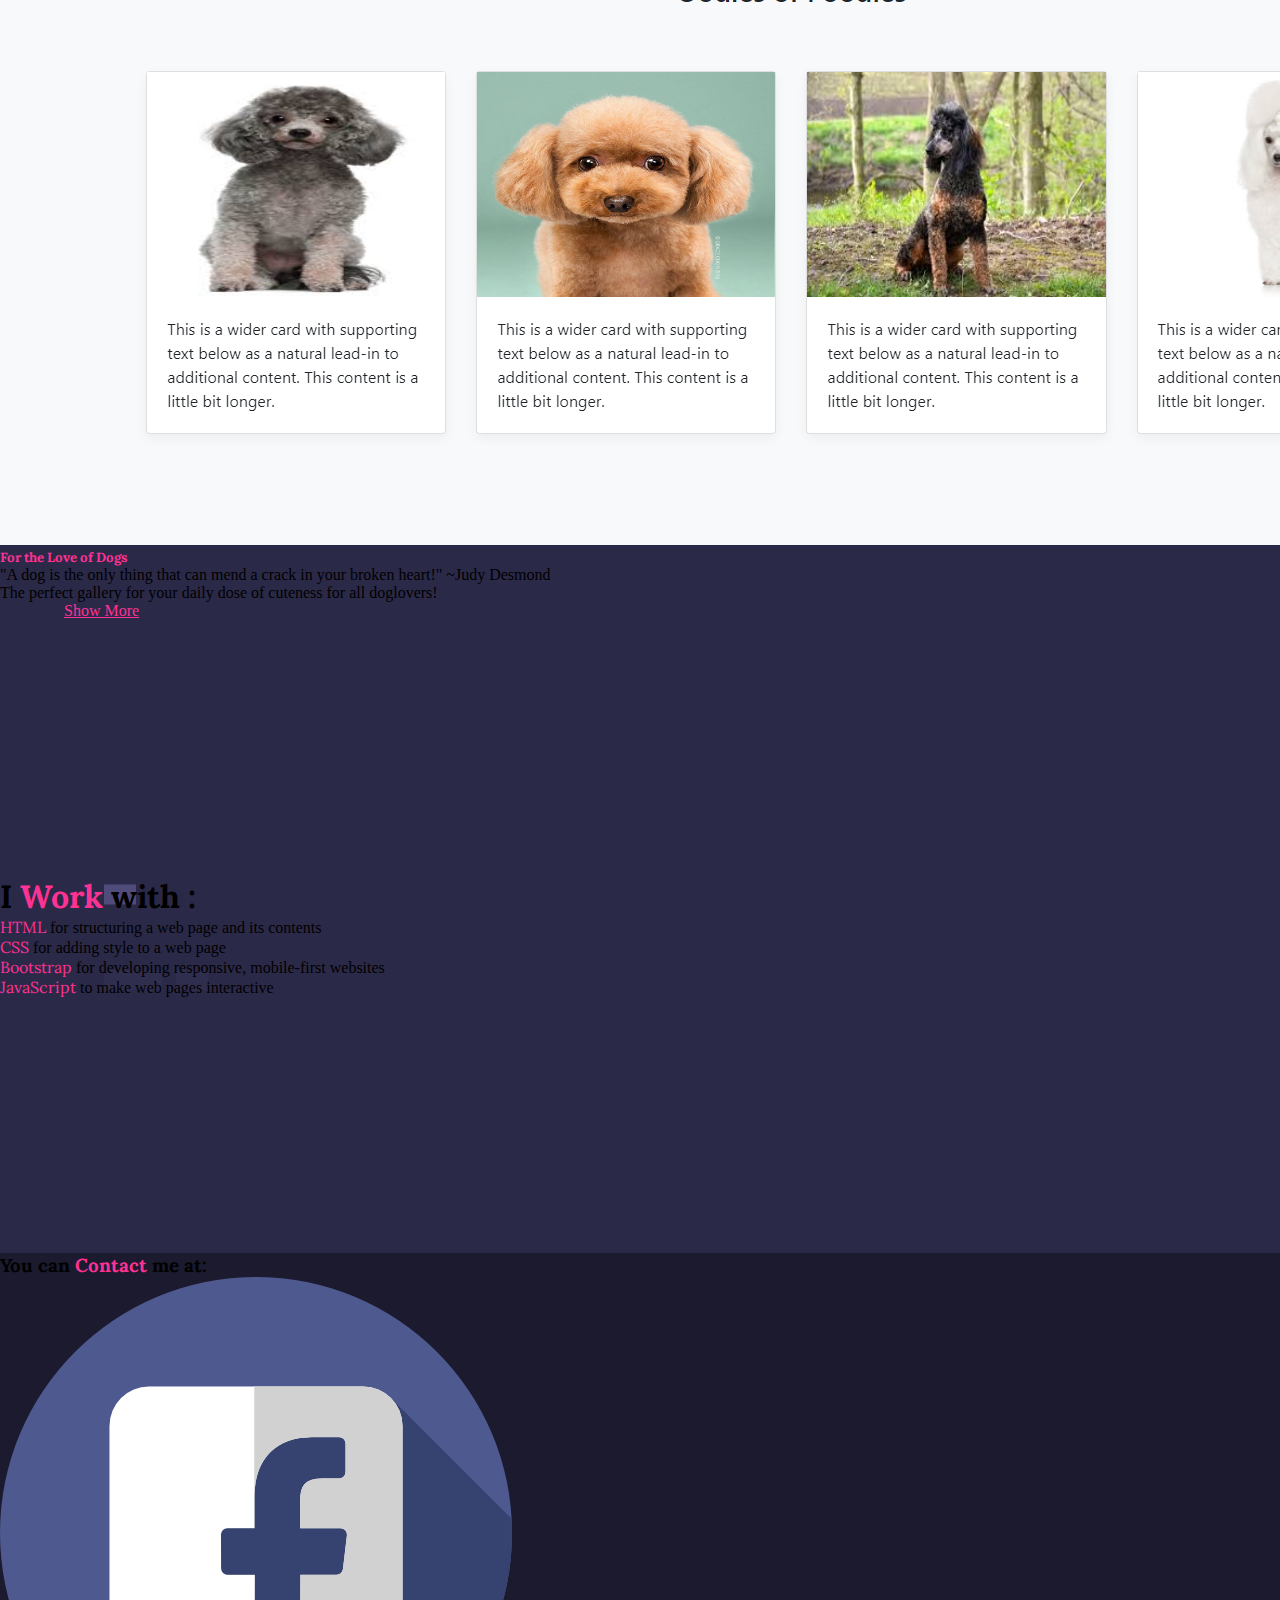
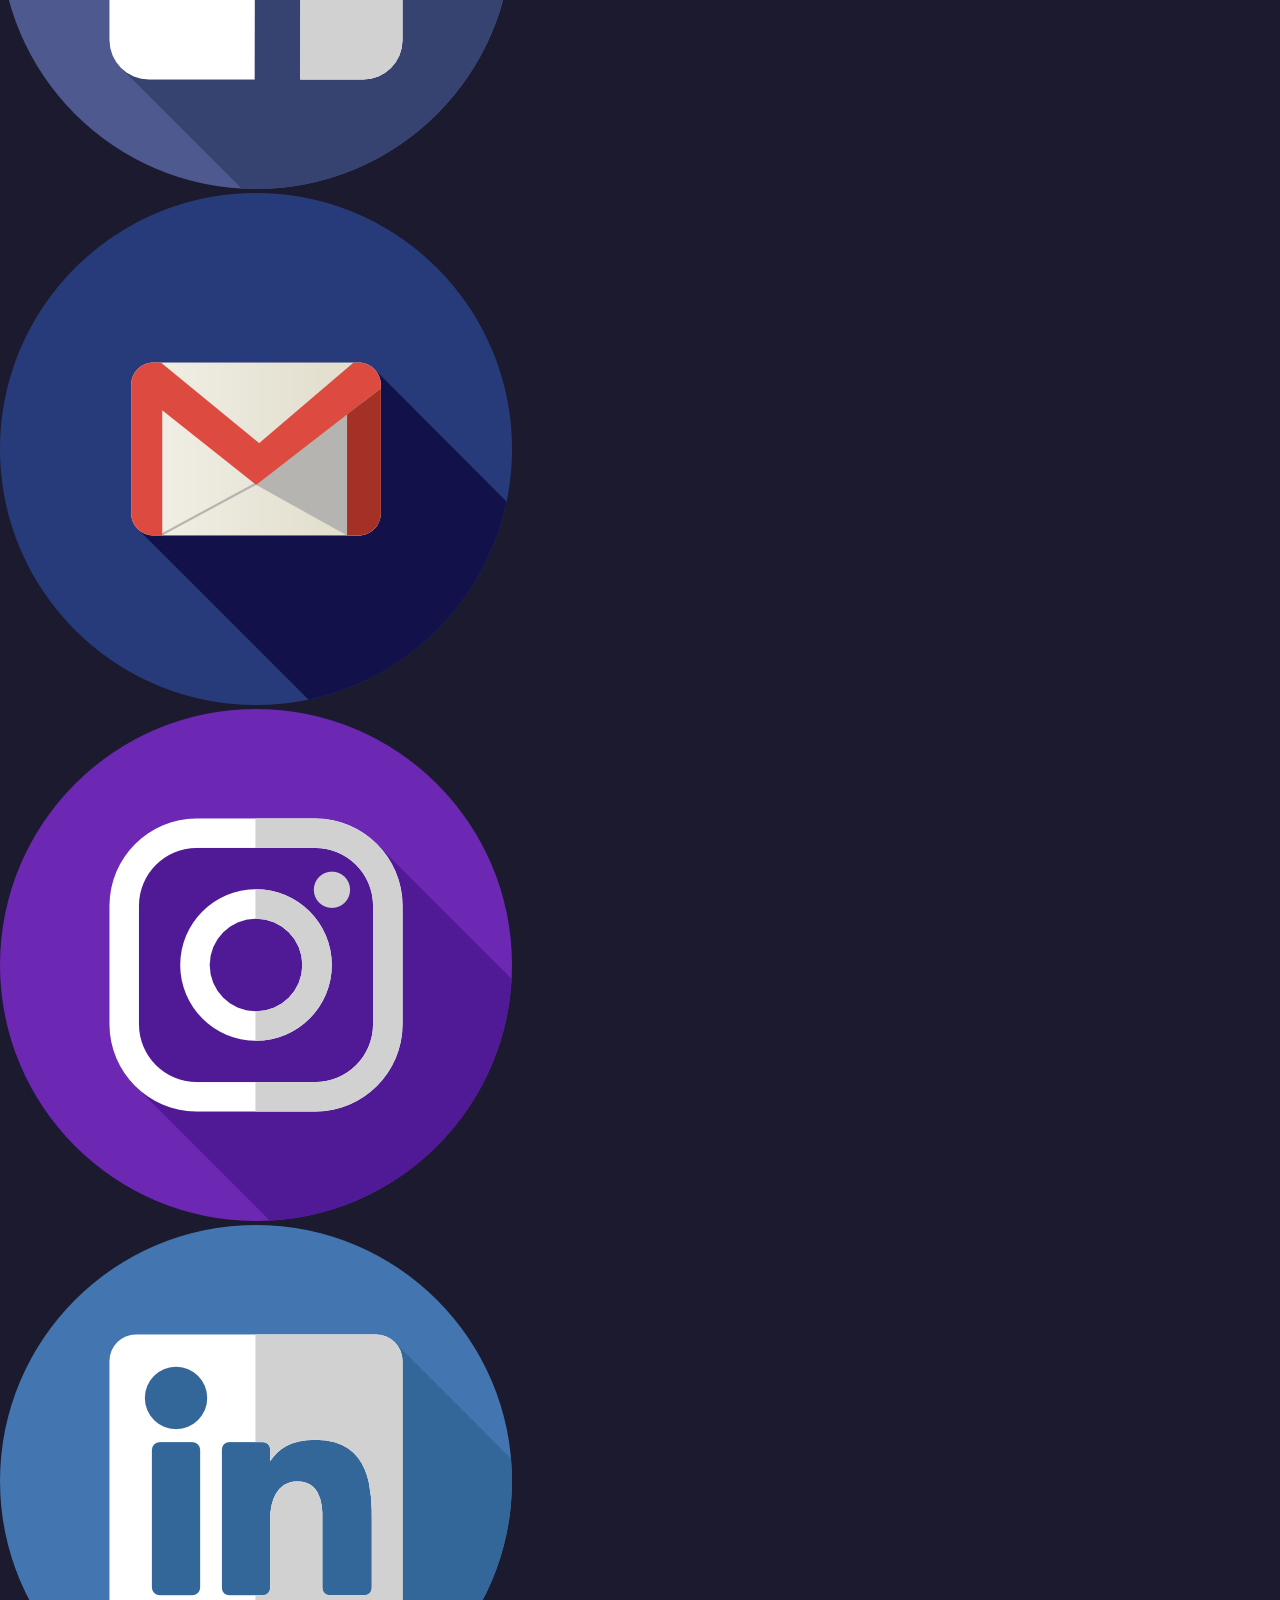
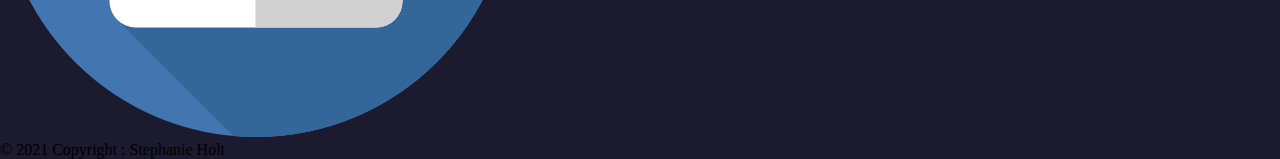
==== commit 93b7af5b: "Fixed a link in index.html" ====
--- a/index.html
+++ b/index.html
@@ -119,7 +119,7 @@
             <!-- Card 4 -->
             <div class="col-12 col-md-4 offset-md-2 mt-4">
               <div class="card">
-                <img class="card-img-top" src="./images/Frogger.png" alt="Card image cap">
+                <img class="card-img-top" src="./images/frogger.png" alt="Card image cap">
                 <div class="card-body">
                   <h5 class="pinky card-title">Frogger Game</h5>
                   <p class="card-text">In this computer game you have 3 lives like most other games&#46; 
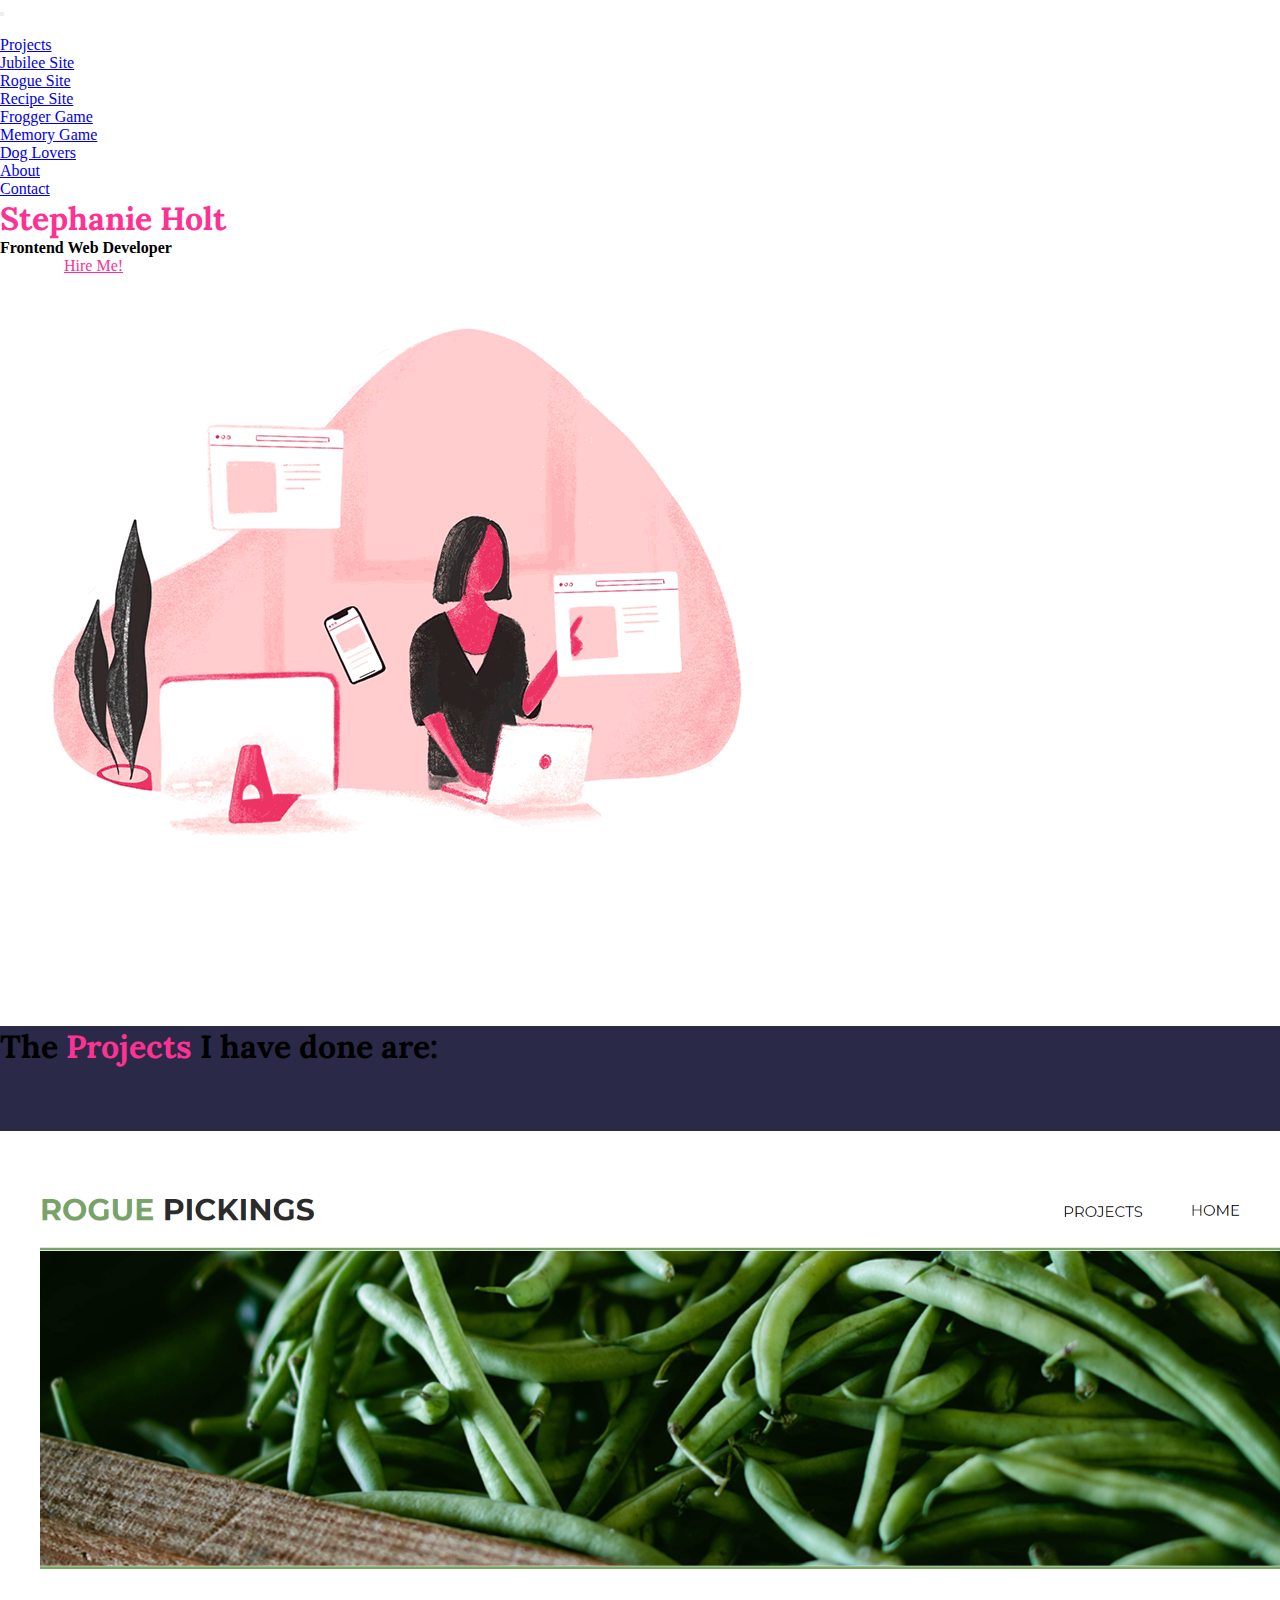
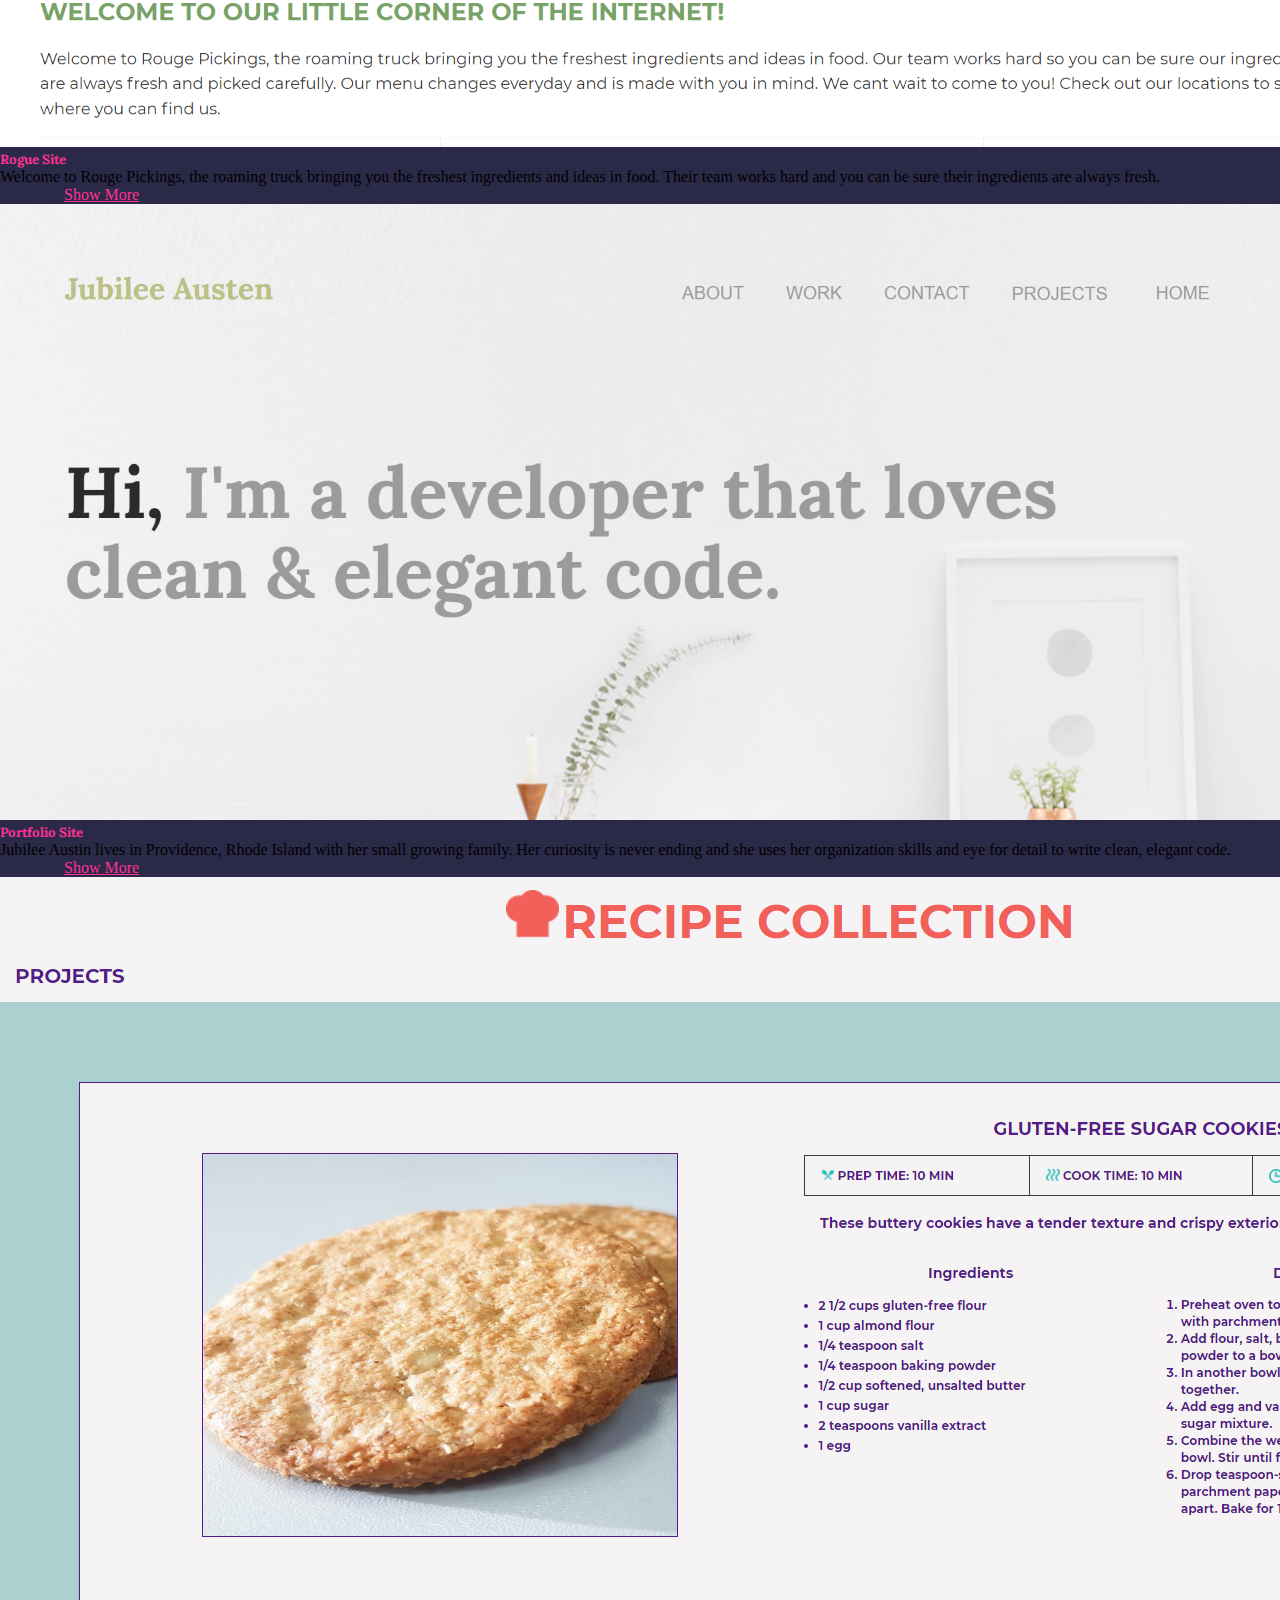
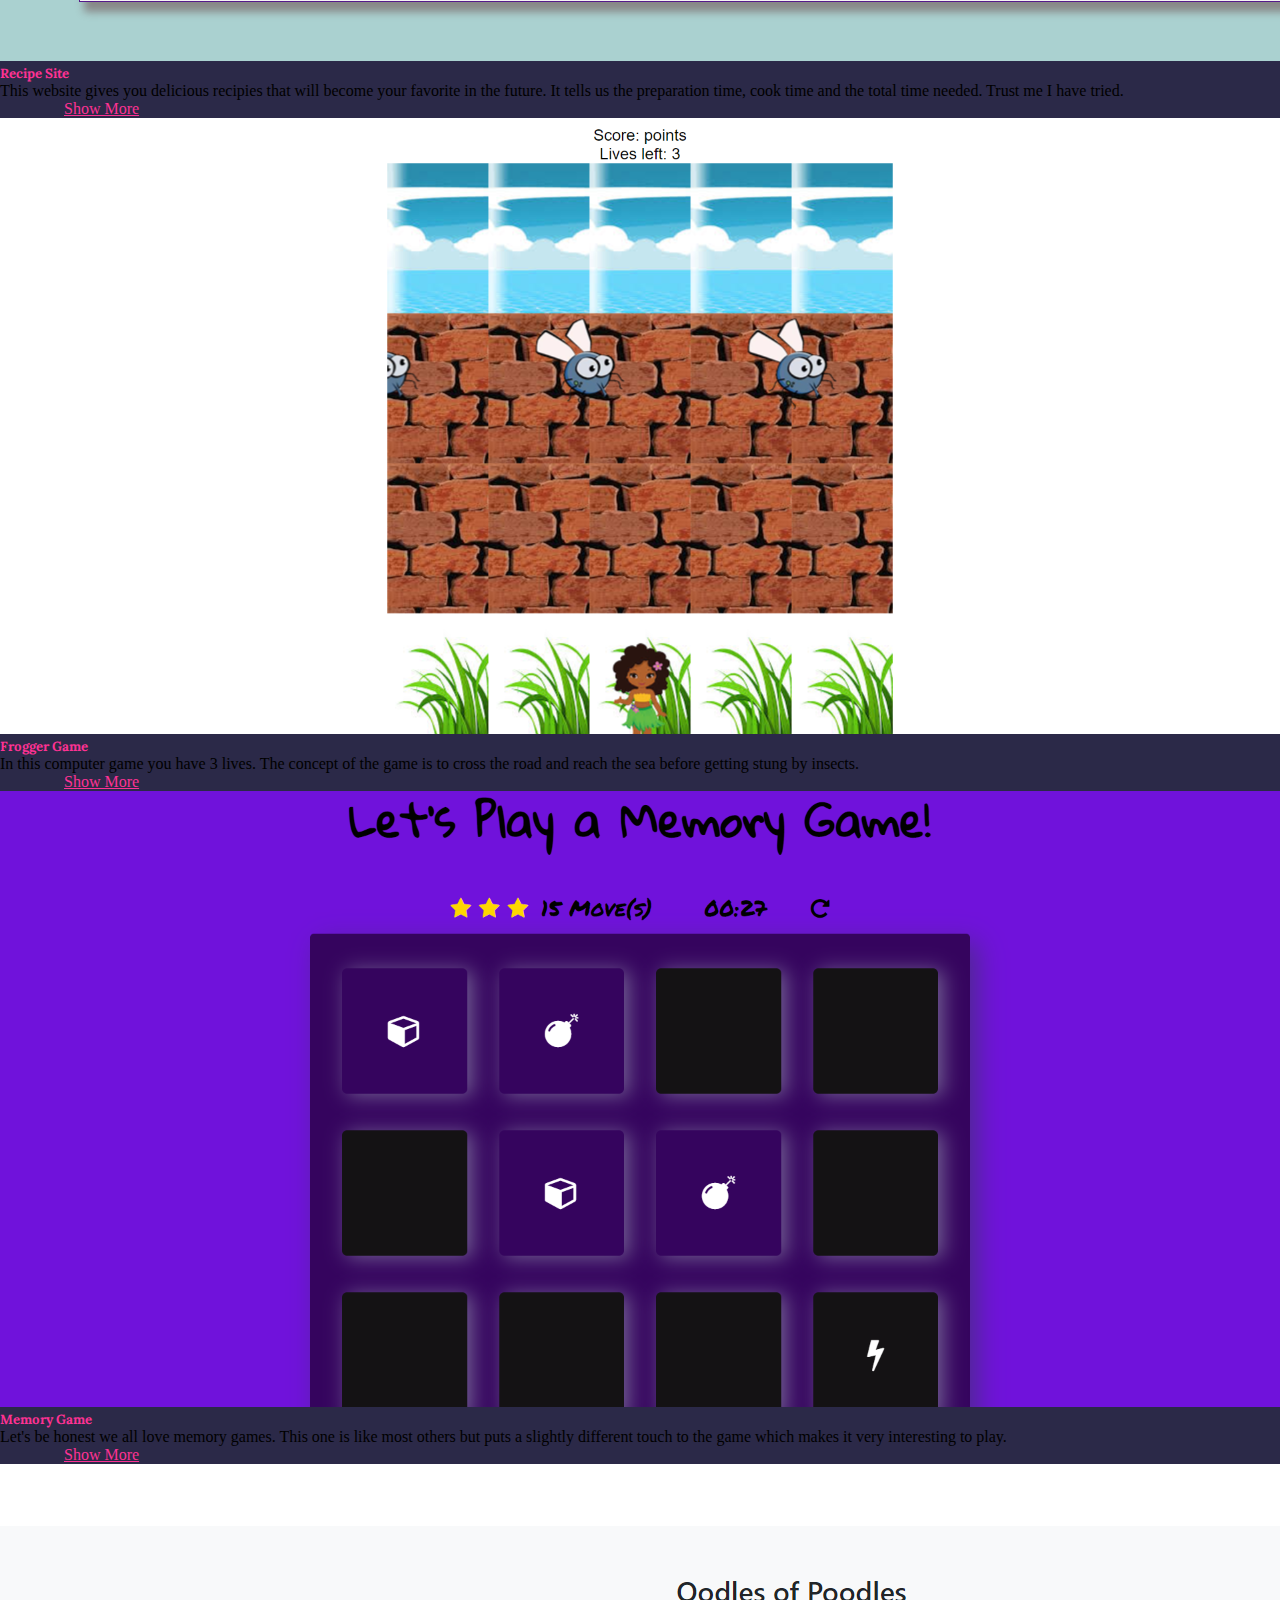
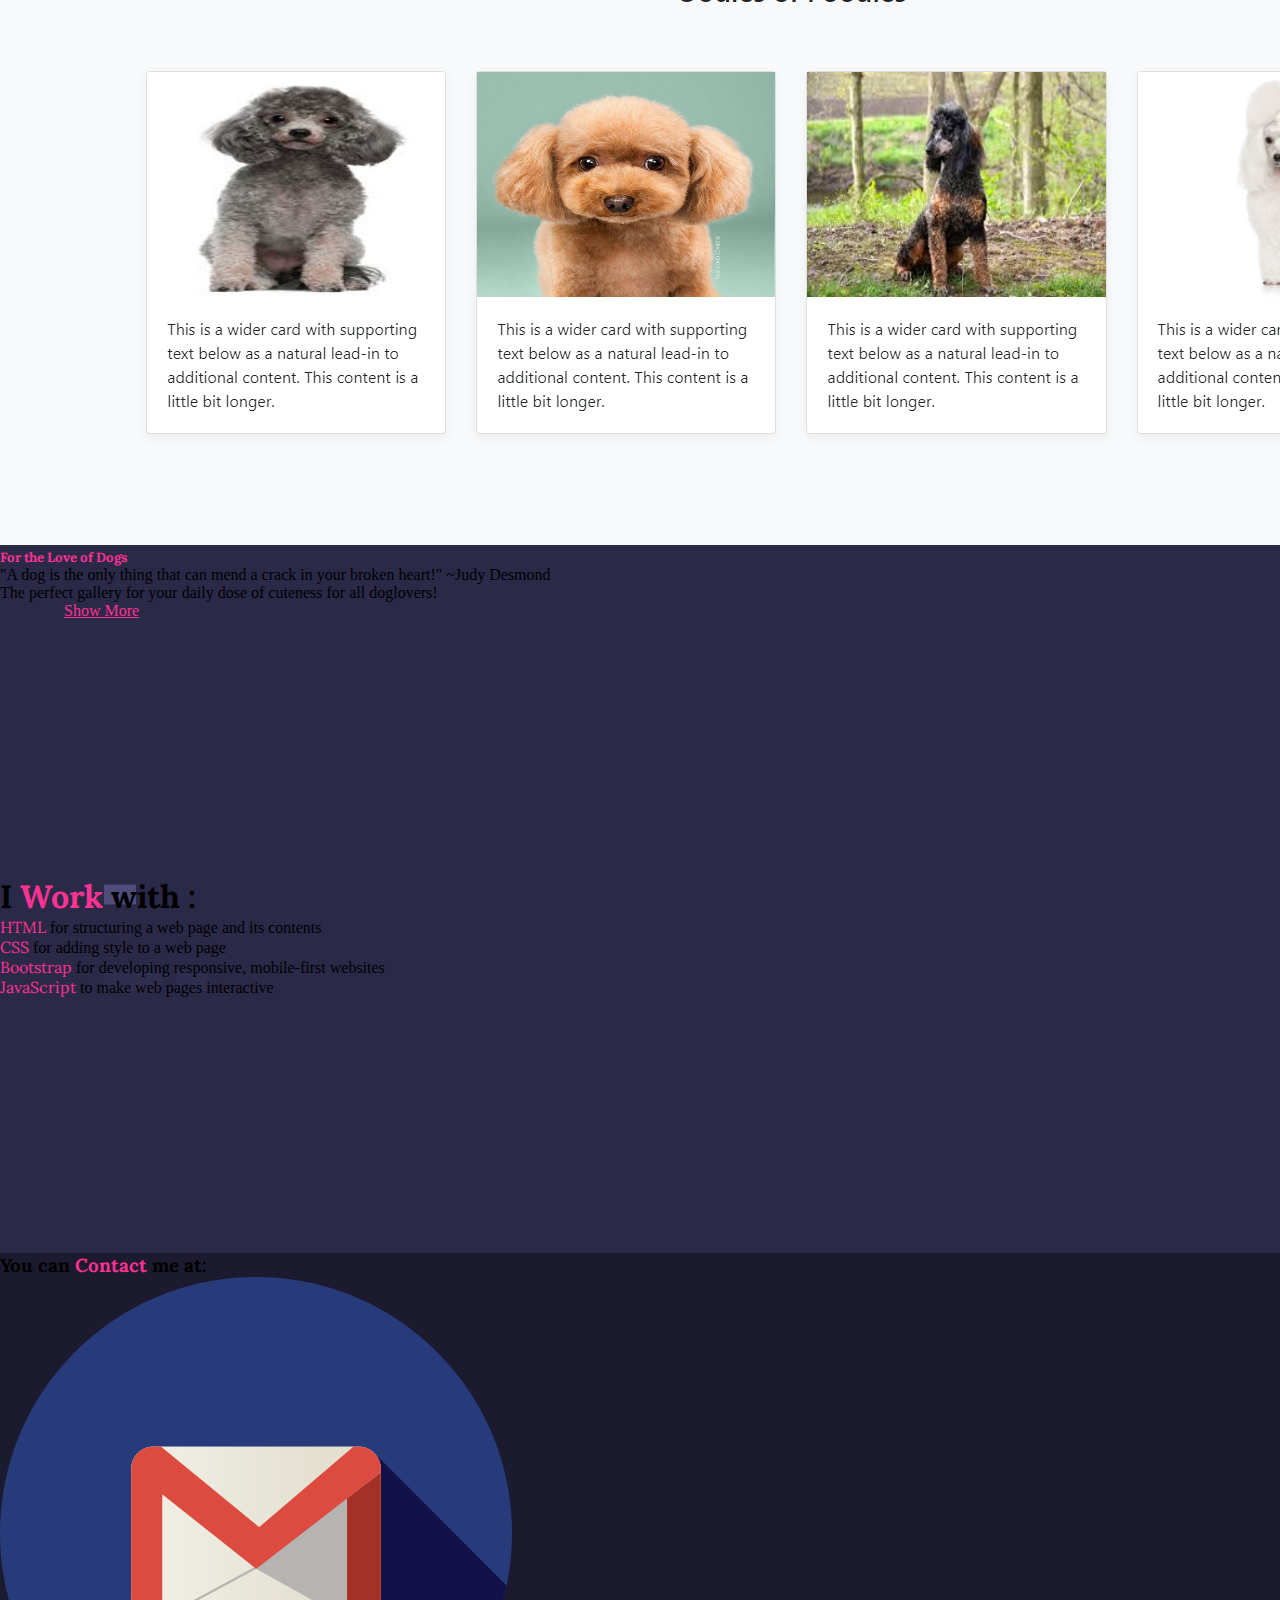
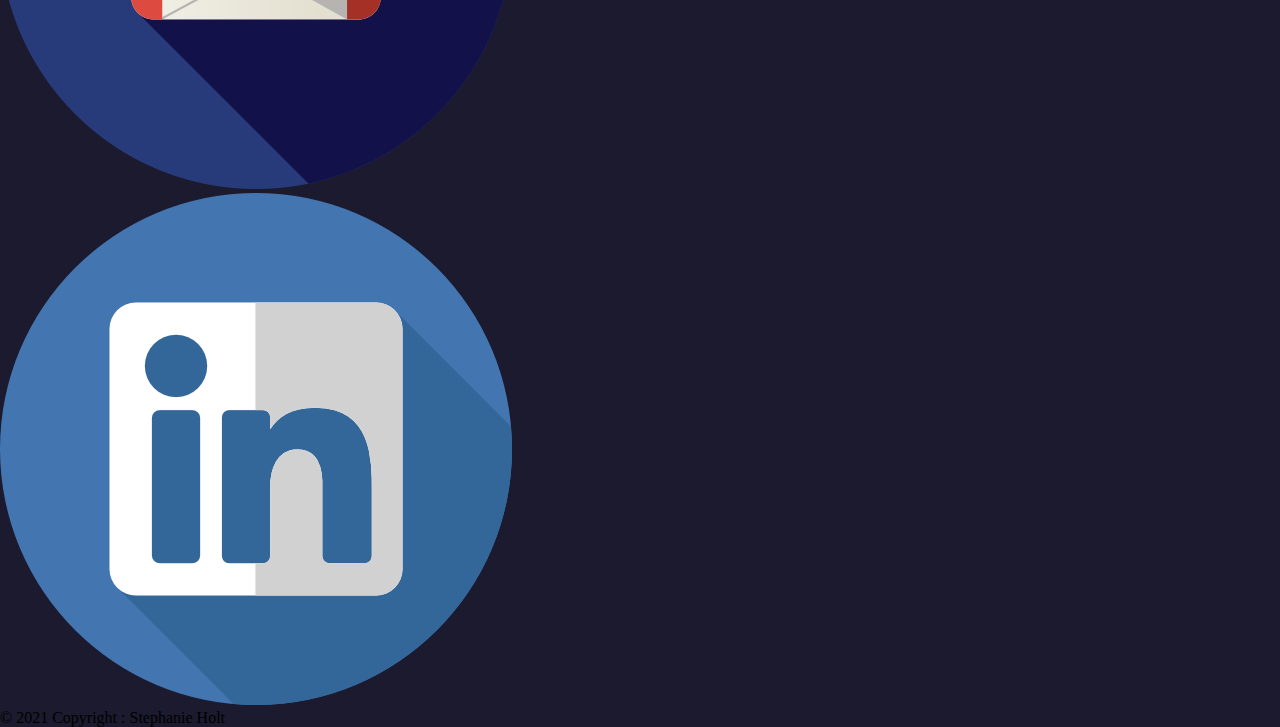
==== commit 031e9819: "Modified .social-media style in home.css, removed unused social media links in index.html" ====
--- a/index.html
+++ b/index.html
@@ -51,7 +51,7 @@
             <h1 class="pinky display-4">Stephanie Holt</h1>
             <h4 class="">Frontend Web Developer</h4>
             <div class="d-grid gap-2 d-md-block">
-              <a class="mt-3 btn main-btn" target="_blank" href="https://www.fiverr.com/stephanieholt22" role="button">Hire Me&#33;</a>
+              <a class="mt-3 btn main-btn"href="https://www.fiverr.com/stephanieholt22" role="button">Hire Me&#33;</a>
             </div>
           </div>
           <div class="right-sd col-md-6 text-center">
@@ -122,7 +122,7 @@
                 <img class="card-img-top" src="./images/frogger.png" alt="Card image cap">
                 <div class="card-body">
                   <h5 class="pinky card-title">Frogger Game</h5>
-                  <p class="card-text">In this computer game you have 3 lives like most other games&#46; 
+                  <p class="card-text">In this computer game you have 3 lives&#46; 
                     The concept of the game is to cross the road and reach the sea before getting stung by insects&#46;
                   </p>
                   <div class="mb-3 d-grid gap-2 d-md-block">
@@ -208,10 +208,8 @@
         <!-- Social Media Links -->
         <div class="py-3">
           <div class="d-flex justify-content-between mx-auto social-media">
-            <a target="_blank" href="https://www.facebook.com/stephanie.holt.526"><img class="w-md-50 w-50" src="./logos/facebook.png" alt=""></a>
-            <a target="_blank" href="mailto:stephaniemholt1@gmail.com"><img class="w-md-50 w-50" src="./logos/gmail.png" alt=""></a>
-            <a target="_blank" href="https://www.instagram.com/stephanie.holt.526/"><img class="w-md-50 w-50" src="./logos/instagram.png" alt=""><a>
-            <a target="_blank" href="https://www.linkedin.com/in/stephanie-holt-50b7a115a"><img class="w-md-50 w-50" src="./logos/linkedIn.png" alt=""></a>
+            <a href="mailto:stephaniemholt1@gmail.com"><img class="w-md-50 w-50" src="./logos/gmail.png" alt=""></a>
+            <a href="https://www.linkedin.com/in/stephanie-holt-50b7a115a"><img class="w-md-50 w-50" src="./logos/linkedIn.png" alt=""></a>
           </div>
         </div>
 
--- a/home.css
+++ b/home.css
@@ -90,7 +90,7 @@
 }
 
 .social-media{
-    width: 400px;
+    width: 200px;
 }
 
 @media (max-width: 700px) {
@@ -119,6 +119,6 @@
     }
     
     .social-media{
-        width: 300px;
+        width: 100px;
     }
 }
